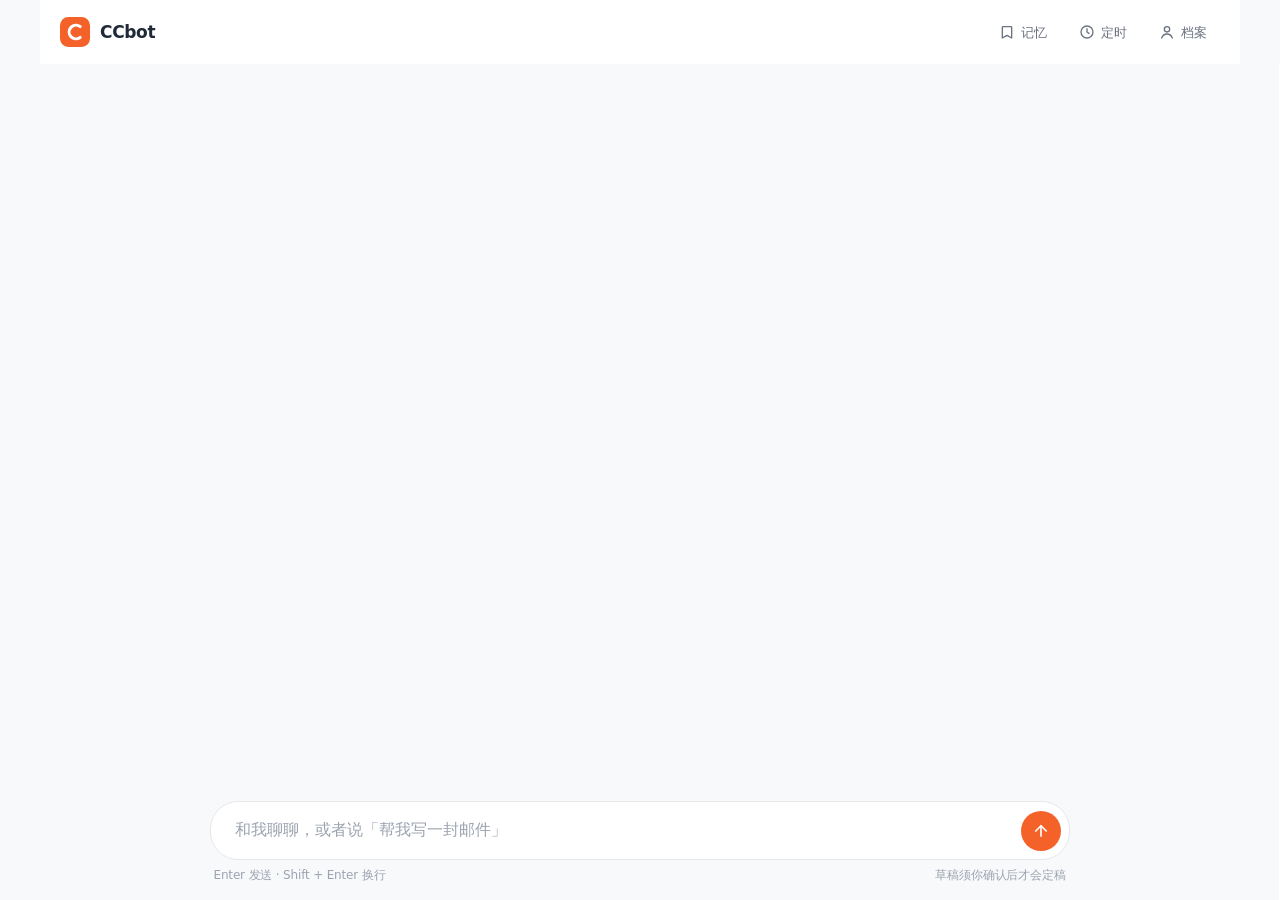
==== static/index.html @ 4c5bf911 "feat: CCbot 品牌化 + Pillio 风格 UI 换肤 - 顶部左上角新增 CCbot logo（C 字母几何变形 + 橙色圆角方块），点击返回首页 - 全站换肤为 Pillio 医疗仪表" ====
<!DOCTYPE html>
<html lang="zh-CN">
<head>
  <meta charset="UTF-8" />
  <meta name="viewport" content="width=device-width, initial-scale=1, viewport-fit=cover" />
  <meta name="color-scheme" content="light" />
  <meta name="theme-color" content="#ffffff" />
  <meta name="app-version" content="__APP_VERSION__" />
  <title>CCbot</title>
  <link rel="icon" href="data:image/svg+xml,%3Csvg xmlns='http://www.w3.org/2000/svg' viewBox='0 0 32 32'%3E%3Crect width='32' height='32' rx='9' fill='%23F4622A'/%3E%3Cpath d='M21.5 10.2A7.3 7.3 0 1 0 21.5 21.8' fill='none' stroke='%23ffffff' stroke-width='3.2' stroke-linecap='round'/%3E%3C/svg%3E" />
  <link rel="preload" href="/static/fonts/Geist-Variable.woff2" as="font" type="font/woff2" crossorigin />
  <link rel="stylesheet" href="/static/design.css?v=__APP_VERSION__" />
  <link rel="stylesheet" href="/static/chat.css?v=__APP_VERSION__" />
  <script type="module" src="/static/js/app.js?v=__APP_VERSION__"></script>
</head>
<body class="app chat-app">
  <a class="skip-link" href="#composerInput">跳到输入框</a>

  <header class="app-header chat-header">
    <a class="brand" id="brandLogo" href="/" aria-label="CCbot · 返回首页">
      <svg class="brand-logo" viewBox="0 0 32 32" aria-hidden="true" focusable="false">
        <rect width="32" height="32" rx="9" fill="#F4622A"/>
        <path d="M21.5 10.2A7.3 7.3 0 1 0 21.5 21.8" fill="none" stroke="#ffffff" stroke-width="3.2" stroke-linecap="round"/>
      </svg>
      <h1 class="brand-name">CCbot</h1>
    </a>
    <div class="debug-badges debug-only" id="debugBadges" aria-label="调试信息"></div>
    <span class="header-spacer"></span>
    <div class="header-actions">
      <button type="button" class="btn btn-quiet btn-sm header-btn" id="btnMemory" aria-label="我记得的">
        <svg viewBox="0 0 24 24" fill="none" stroke="currentColor" stroke-width="2" stroke-linecap="round" stroke-linejoin="round" aria-hidden="true"><path d="M6 4h12a1 1 0 011 1v16l-7-4-7 4V5a1 1 0 011-1z"/></svg>
        <span class="header-btn-label">记忆</span>
      </button>
      <button type="button" class="btn btn-quiet btn-sm header-btn" id="btnSchedules" aria-label="定时任务" aria-expanded="false" aria-controls="schedulesPanel">
        <svg viewBox="0 0 24 24" fill="none" stroke="currentColor" stroke-width="2" stroke-linecap="round" stroke-linejoin="round" aria-hidden="true"><circle cx="12" cy="12" r="9"/><path d="M12 7v5l3 2"/></svg>
        <span class="header-btn-label">定时</span>
      </button>
      <button type="button" class="btn btn-quiet btn-sm header-btn" id="btnProfile" aria-label="我的个人档案" aria-expanded="false" aria-controls="drawer">
        <svg viewBox="0 0 24 24" fill="none" stroke="currentColor" stroke-width="2" stroke-linecap="round" stroke-linejoin="round" aria-hidden="true"><circle cx="12" cy="8" r="4"/><path d="M4 21c1.5-4 4.5-6 8-6s6.5 2 8 6"/></svg>
        <span class="header-btn-label">档案</span>
      </button>
    </div>
  </header>

  <div class="layout">
    <main class="chat-main" id="main">
      <div class="log-scroll" id="logScroll">
        <div class="log" id="log" role="log" aria-live="off" aria-label="对话记录"></div>
      </div>

      <form class="composer" id="composer" autocomplete="off">
        <button type="button" class="jump-latest" id="jumpLatest" hidden>
          <svg viewBox="0 0 24 24" fill="none" stroke="currentColor" stroke-width="2" stroke-linecap="round" stroke-linejoin="round" aria-hidden="true"><path d="M12 5v14"/><path d="M19 12l-7 7-7-7"/></svg>
          新消息
        </button>
        <div class="composer-inner">
          <div class="composer-shell" id="composerShell">
            <label class="sr-only" for="composerInput">给小助发消息</label>
            <textarea id="composerInput" rows="1" enterkeyhint="send"
              placeholder="和我聊聊，或者说「帮我写一封邮件」"
              aria-describedby="composerHint"></textarea>
            <button type="submit" class="btn btn-primary btn-send" id="btnSend" aria-label="发送">
              <svg viewBox="0 0 24 24" fill="none" stroke="currentColor" stroke-width="2.2" stroke-linecap="round" stroke-linejoin="round" aria-hidden="true"><path d="M12 19V5"/><path d="M5 12l7-7 7 7"/></svg>
            </button>
          </div>
          <div class="hero-actions" id="heroActions" role="group" aria-label="试试这些指令" hidden></div>
          <div class="composer-error" id="composerError" role="alert" hidden></div>
          <div class="composer-hint" id="composerHint">
            <span id="composerHintKeys">Enter 发送 · Shift + Enter 换行</span>
            <span class="hint-right">草稿须你确认后才会定稿</span>
          </div>
        </div>
      </form>
    </main>

    <aside class="drawer" id="drawer" aria-labelledby="drawerTitle" inert>
      <div class="drawer-inner">
        <div class="drawer-head">
          <h2 id="drawerTitle">我的个人档案</h2>
          <button type="button" class="btn-icon" id="btnDrawerClose" aria-label="收起档案">
            <svg viewBox="0 0 24 24" fill="none" stroke="currentColor" stroke-width="2" stroke-linecap="round" stroke-linejoin="round" aria-hidden="true"><path d="M18 6L6 18"/><path d="M6 6l12 12"/></svg>
          </button>
        </div>
        <div class="drawer-body" id="drawerBody"></div>
        <section class="drawer-section drawer-account" aria-labelledby="accountTitle">
          <h3 class="drawer-section-title" id="accountTitle">账号与本机数据</h3>
          <label class="dw-field-label debug-only" for="userId">User ID</label>
          <input class="field-input debug-only" id="userId" value="" readonly spellcheck="false" autocapitalize="off" aria-describedby="userIdHint" />
          <p class="dw-note debug-only" id="userIdHint">由服务器会话决定，只读。</p>
          <div class="dw-account-actions">
            <button type="button" class="btn btn-ghost btn-sm" id="btnClearLocal">清除本机对话记录</button>
          </div>
          <p class="dw-note">档案保存在服务端；对话记录只保存在这台设备的浏览器里。</p>
          <p class="dw-version">CCbot v__APP_VERSION__</p>
        </section>
      </div>
    </aside>
  </div>

  <div class="backdrop" id="backdrop"></div>

  <div class="toast-wrap" id="toastWrap" role="status" aria-live="polite"></div>
  <div class="sr-only" id="srAnnounce" aria-live="polite" aria-atomic="true"></div>

  <dialog id="schedulesPanel" class="schedules-panel" aria-labelledby="schedulesTitle">
    <div class="drawer-head">
      <h2 id="schedulesTitle">定时任务</h2>
      <button type="button" class="btn btn-ghost btn-sm" id="btnSchedulesClose" aria-label="关闭定时任务">关闭</button>
    </div>
    <div id="schedulesBody" class="drawer-body"></div>
  </dialog>
  <noscript>
    <p class="noscript">需要开启 JavaScript 才能和小助对话。</p>
  </noscript>
</body>
</html>
---- static/design.css ----
/* CCbot · Pillio-style design tokens (orange #F4622A) */

@font-face {
  font-family: "Geist";
  src: url("/static/fonts/Geist-Variable.woff2") format("woff2-variations"),
    url("/static/fonts/Geist-Variable.woff2") format("woff2");
  font-weight: 100 900;
  font-style: normal;
  font-display: swap;
}

@font-face {
  font-family: "Geist Mono";
  src: url("/static/fonts/GeistMono-Variable.woff2") format("woff2-variations"),
    url("/static/fonts/GeistMono-Variable.woff2") format("woff2");
  font-weight: 100 900;
  font-style: normal;
  font-display: swap;
}

:root {
  color-scheme: light;

  --bg: #f8f9fb;
  --surface: #ffffff;
  --surface-alt: #f1f3f5;
  --surface-soft: #f5f6f8;
  --surface-hover: #eef0f3;
  --surface-active: #e5e7eb;
  --surface-dark: #1f2937;

  --border: #e5e7eb;
  --border-hover: #d1d5db;
  --border-strong: #9ca3af;
  --border-control: var(--border);

  --text: #1f2937;
  --text-secondary: #6b7280;
  --text-tertiary: #9ca3af;
  --text-placeholder: #9ca3af;
  --text-inverse: #ffffff;
  --text-inverse-muted: #e5e7eb;
  --text-on-accent: #ffffff;

  --accent: #f4622a;
  --accent-hover: #e0541d;
  --accent-soft: #fdebe2;
  --accent-soft-2: #fad9c8;
  --accent-ring: #f4622a;
  --focus-ring: #f4622a;

  --blue: #f4622a;
  --blue-deep: #c74a16;
  --blue-soft: #fdebe2;
  --link: #f4622a;
  --link-hover: #c74a16;

  --amber: #f59e0b;
  --amber-deep: #b45309;
  --amber-text: #92400e;
  --amber-soft: #fef3c7;
  --success: #10b981;
  --success-strong: #059669;
  --success-text: #047857;
  --success-soft: #e6f9f1;
  --error: #ef4444;
  --error-strong: #dc2626;
  --error-text: #b91c1c;
  --error-soft: #fee2e2;
  --warning: var(--amber);
  --warning-soft: var(--amber-soft);
  --info: var(--accent);
  --info-soft: var(--accent-soft);

  --radius-pill: 9999px;
  --radius-tag: var(--radius-pill);
  --radius-compact: var(--radius-pill);
  --radius-control: var(--radius-pill);
  --radius-card: 16px;
  --radius-feature: var(--radius-card);
  --page-width: 1200px;

  /* Motion */
  --ease-out: cubic-bezier(0.22, 1, 0.36, 1);
  --duration-fast: 0.12s;
  --duration: 0.18s;
  --duration-sidebar: 0.28s;

  /* Typography */
  --font-sans: "Geist", -apple-system, BlinkMacSystemFont,
    "PingFang SC", "Hiragino Sans GB", "Microsoft YaHei", "Noto Sans CJK SC",
    system-ui, "Segoe UI", Roboto, "Helvetica Neue", Arial, sans-serif;
  --font-mono: "Geist Mono", ui-monospace, SFMono-Regular, Menlo, Monaco,
    Consolas, "Liberation Mono", "Courier New", monospace;

  --shadow-hover: 0 2px 8px rgba(17, 24, 39, 0.06);
  --shadow-raised: 0 4px 16px rgba(17, 24, 39, 0.10);
  --shadow-modal: 0 12px 32px rgba(17, 24, 39, 0.18);
  --scrim: #0000004d;

  /* Sizing */
  --control-h-sm: 32px;
  --control-h: 40px;
}

*, *::before, *::after { box-sizing: border-box; }

html, body {
  margin: 0;
  min-height: 100%;
}

body.app {
  min-height: 100vh;
  min-height: 100dvh;
  display: flex;
  flex-direction: column;
  font-family: var(--font-sans);
  font-weight: 400;
  font-size: 17px;
  line-height: 1.65;
  letter-spacing: -0.01em;
  color: var(--text);
  background: var(--bg);
  -webkit-font-smoothing: antialiased;
  text-rendering: optimizeLegibility;
}

button, input, select, textarea { font: inherit; color: inherit; }

::selection { background: var(--accent-soft-2); }

:focus-visible {
  outline: 2px solid var(--focus-ring);
  outline-offset: 2px;
}

.sr-only {
  position: absolute !important;
  width: 1px;
  height: 1px;
  padding: 0;
  margin: -1px;
  overflow: hidden;
  clip: rect(0, 0, 0, 0);
  white-space: nowrap;
  border: 0;
}

.skip-link {
  position: absolute;
  left: 12px;
  top: -48px;
  z-index: 100;
  background: var(--accent);
  color: var(--text-on-accent);
  padding: 8px 14px;
  border-radius: var(--radius-control);
  font-size: 13px;
  font-weight: 500;
  text-decoration: none;
  transition: top var(--duration) var(--ease-out);
}
.skip-link:focus { top: 10px; }

/* ---------- Buttons ---------- */
.btn {
  display: inline-flex;
  align-items: center;
  justify-content: center;
  gap: 8px;
  border: 1px solid transparent;
  border-radius: var(--radius-control);
  padding: 9px 18px;
  min-height: var(--control-h);
  font-family: inherit;
  font-size: 14px;
  font-weight: 500;
  line-height: 1.2;
  cursor: pointer;
  white-space: nowrap;
  user-select: none;
  text-decoration: none;
  transition: background var(--duration-fast) ease, border-color var(--duration-fast) ease,
    color var(--duration-fast) ease, transform var(--duration) var(--ease-out),
    box-shadow var(--duration) ease, opacity var(--duration-fast) ease;
}
.btn:focus-visible {
  outline: 2px solid var(--focus-ring);
  outline-offset: 2px;
}
.btn:disabled,
.btn[aria-disabled="true"] {
  opacity: 0.45;
  cursor: not-allowed;
  transform: none;
  box-shadow: none;
}
.btn svg { width: 16px; height: 16px; flex-shrink: 0; }

.btn-primary {
  background: var(--accent);
  color: var(--text-on-accent);
}
.btn-primary:hover:not(:disabled) { background: var(--accent-hover); }
.btn-primary:active:not(:disabled) { transform: translateY(1px); }

.btn-ghost {
  background: var(--surface);
  color: var(--text);
  border-color: var(--border);
}
.btn-ghost:hover:not(:disabled) {
  background: var(--surface-soft);
  border-color: var(--border-hover);
}
.btn-ghost:active:not(:disabled) { background: var(--surface-active); }

.btn-quiet {
  background: transparent;
  color: var(--text-secondary);
}
.btn-quiet:hover:not(:disabled) {
  background: var(--surface-hover);
  color: var(--text);
}

.btn-danger,
.btn-success {
  background: transparent;
  border-color: var(--border);
  color: var(--text);
}
.btn-danger:hover:not(:disabled),
.btn-success:hover:not(:disabled) { background: var(--surface-hover); }

.btn-text {
  background: transparent;
  border: none;
  padding: 2px 4px;
  min-height: 0;
  color: var(--link);
  font-weight: 500;
  border-radius: var(--radius-tag);
}
.btn-text:hover:not(:disabled) {
  color: var(--link-hover);
  text-decoration: underline;
  text-underline-offset: 2px;
}

.btn-sm {
  padding: 6px 12px;
  font-size: 12.5px;
  border-radius: var(--radius-compact);
  min-height: var(--control-h-sm);
  gap: 6px;
}
.btn-sm svg { width: 14px; height: 14px; }

.btn-icon {
  display: inline-flex;
  align-items: center;
  justify-content: center;
  width: 38px;
  height: 38px;
  padding: 0;
  border: none;
  border-radius: var(--radius-control);
  background: transparent;
  color: var(--text-secondary);
  cursor: pointer;
  flex-shrink: 0;
  transition: background var(--duration-fast) ease, color var(--duration-fast) ease,
    transform var(--duration) var(--ease-out);
}
.btn-icon:hover:not(:disabled) {
  background: var(--surface-hover);
  color: var(--text);
}
.btn-icon:disabled { opacity: 0.4; cursor: not-allowed; }
.btn-icon:focus-visible {
  outline: 2px solid var(--focus-ring);
  outline-offset: 2px;
}
.btn-icon svg { width: 18px; height: 18px; }

.btn.is-loading { position: relative; color: transparent !important; }
.btn.is-loading::after {
  content: "";
  position: absolute;
  inset: 0;
  margin: auto;
  width: 14px;
  height: 14px;
  border-radius: 50%;
  border: 2px solid var(--text);
  border-right-color: transparent;
  animation: ja-spin 0.7s linear infinite;
}
.btn-ghost.is-loading::after,
.btn-primary.is-loading::after { border-color: var(--text-inverse); border-right-color: transparent; }

/* ---------- Header ---------- */
.app-header {
  display: flex;
  align-items: center;
  flex-wrap: wrap;
  gap: 10px;
  padding: 10px 20px;
  background: #ffffff;
  position: sticky;
  top: 0;
  z-index: 30;
}
.app-header .brand {
  display: inline-flex;
  align-items: center;
  gap: 10px;
  min-width: 0;
  text-decoration: none;
  color: var(--text);
}
.app-header .brand:hover { opacity: 0.82; }
.brand-logo {
  width: 30px;
  height: 30px;
  flex-shrink: 0;
  display: block;
}
.app-header h1 {
  margin: 0;
  font-size: 17px;
  font-weight: 600;
  color: var(--text);
  letter-spacing: -0.02em;
  white-space: nowrap;
}
.app-header a {
  color: var(--text-secondary);
  text-decoration: none;
  font-size: 13px;
  font-weight: 500;
  transition: color var(--duration-fast) ease;
}
.app-header a:hover { color: var(--link); }
.header-spacer { flex: 1; min-width: 8px; }

/* ---------- Badges / pills / chips / tags ---------- */
.badge {
  display: inline-flex;
  align-items: center;
  gap: 5px;
  font-size: 11px;
  font-weight: 500;
  padding: 3px 9px;
  border-radius: var(--radius-pill);
  background: var(--surface-soft);
  color: var(--text-secondary);
  border: 1px solid var(--border);
  white-space: nowrap;
}
.badge .dot {
  width: 6px;
  height: 6px;
  border-radius: 50%;
  background: var(--text-tertiary);
  flex-shrink: 0;
}
.badge.is-live .dot { background: var(--success); }
.badge.is-mock .dot { background: var(--amber); }
.badge.is-off .dot { background: var(--error); }
.badge.badge-accent {
  background: var(--accent-soft);
  color: var(--text-secondary);
  border-color: transparent;
}
.badge.badge-amber {
  background: var(--amber-soft);
  color: var(--amber-text);
  border-color: transparent;
}

.pill {
  display: inline-flex;
  align-items: center;
  gap: 5px;
  font-size: 12px;
  font-weight: 500;
  line-height: 1.3;
  padding: 2px 10px;
  border-radius: var(--radius-pill);
  border: 1px solid transparent;
  white-space: nowrap;
}

.chip {
  display: inline-flex;
  align-items: center;
  gap: 4px;
  background: var(--surface-soft);
  border: 1px solid var(--border);
  color: var(--text-secondary);
  padding: 2px 9px;
  border-radius: var(--radius-tag);
  margin: 2px 2px 2px 0;
  font-size: 12px;
  font-weight: 500;
  line-height: 1.5;
}
.chip.gap {
  background: var(--amber-soft);
  border-color: transparent;
  color: var(--amber-text);
}
.chip.block {
  background: var(--error-soft);
  border-color: transparent;
  color: var(--error-text);
}
.chip.skill {
  background: var(--surface-soft);
  border-color: transparent;
  color: var(--text-secondary);
}
.chip.ok {
  background: var(--success-soft);
  border-color: transparent;
  color: var(--success-text);
}

.tag {
  display: inline-flex;
  align-items: center;
  font-size: 11px;
  font-weight: 500;
  line-height: 1.4;
  padding: 1px 7px;
  border-radius: var(--radius-pill);
  background: var(--surface-soft);
  color: var(--text-secondary);
  white-space: nowrap;
}
.tag.tag-amber { background: var(--amber-soft); color: var(--amber-text); }
.tag.tag-ok { background: var(--success-soft); color: var(--success-text); }
.tag.tag-ink { background: var(--accent); color: var(--text-on-accent); }

/* ---------- Links ---------- */
a.link {
  color: var(--link);
  text-decoration: none;
  font-weight: 500;
  transition: color var(--duration-fast) ease;
  word-break: break-all;
}
a.link:hover {
  color: var(--link-hover);
  text-decoration: underline;
  text-underline-offset: 2px;
}

/* ---------- Inputs ---------- */
.input,
.field-input {
  width: 100%;
  background: var(--surface);
  border: 1px solid var(--border-control);
  color: var(--text);
  border-radius: var(--radius-control);
  padding: 9px 13px;
  font-size: 16px;
  font-family: inherit;
  line-height: 1.45;
  transition: border-color var(--duration-fast) ease, box-shadow var(--duration-fast) ease;
}
.input::placeholder,
.field-input::placeholder { color: var(--text-placeholder); }
.input:hover,
.field-input:hover { border-color: var(--text-secondary); }
.input:focus,
.field-input:focus {
  outline: 2px solid var(--focus-ring);
  outline-offset: 1px;
  border-color: var(--text);
}
textarea.field-input { border-radius: var(--radius-card); resize: vertical; min-height: 88px; line-height: 1.6; }
select.field-input {
  appearance: none;
  background-image: linear-gradient(45deg, transparent 50%, var(--text-secondary) 50%),
    linear-gradient(135deg, var(--text-secondary) 50%, transparent 50%);
  background-position: calc(100% - 17px) 50%, calc(100% - 12px) 50%;
  background-size: 5px 5px;
  background-repeat: no-repeat;
  padding-right: 30px;
}

.actions {
  display: flex;
  gap: 8px;
  flex-wrap: wrap;
  margin-top: 12px;
}

/* ---------- Overlays ---------- */
.backdrop {
  position: fixed;
  inset: 0;
  background: var(--scrim);
  z-index: 45;
  opacity: 0;
  pointer-events: none;
  transition: opacity var(--duration) ease;
}
.backdrop.is-open {
  opacity: 1;
  pointer-events: auto;
}

/* ---------- Toast ---------- */
.toast-wrap {
  position: fixed;
  bottom: 24px;
  left: 50%;
  transform: translateX(-50%);
  z-index: 90;
  display: flex;
  flex-direction: column;
  align-items: center;
  gap: 8px;
  pointer-events: none;
  width: max-content;
  max-width: 92vw;
}
.toast {
  background: var(--text);
  color: var(--text-inverse);
  font-size: 13px;
  font-weight: 500;
  padding: 10px 16px;
  border-radius: var(--radius-control);
  box-shadow: var(--shadow-raised);
  animation: ja-toast-in var(--duration) var(--ease-out) both;
  max-width: min(480px, 92vw);
}
.toast.is-error { background: var(--error-text); }

/* ---------- Motion ---------- */
@keyframes ja-toast-in {
  from { opacity: 0; transform: translateY(10px) scale(0.97); }
  to { opacity: 1; transform: translateY(0) scale(1); }
}
@keyframes ja-fade-up {
  from { opacity: 0; transform: translateY(8px); }
  to { opacity: 1; transform: translateY(0); }
}
@keyframes ja-spin { to { transform: rotate(360deg); } }
@keyframes ja-typing-dot {
  0%, 60%, 100% { opacity: 0.35; transform: translateY(0); }
  30% { opacity: 1; transform: translateY(-3px); }
}
.enter { animation: ja-fade-up var(--duration) var(--ease-out) both; }

.typing-dots {
  display: inline-flex;
  gap: 4px;
  align-items: center;
  padding: 4px 2px;
}
.typing-dots span {
  width: 6px;
  height: 6px;
  border-radius: 50%;
  background: var(--text-tertiary);
  animation: ja-typing-dot 1.1s ease-in-out infinite;
}
.typing-dots span:nth-child(2) { animation-delay: 0.15s; }
.typing-dots span:nth-child(3) { animation-delay: 0.3s; }

/* ---------- Debug-only surfaces (?debug=1) ---------- */
body:not(.is-debug) .debug-only { display: none !important; }

@media (prefers-reduced-motion: reduce) {
  *, *::before, *::after {
    animation-duration: 0.01ms !important;
    animation-iteration-count: 1 !important;
    transition-duration: 0.01ms !important;
    scroll-behavior: auto !important;
  }
}
---- static/chat.css ----
/* CCbot · chat page (the only product page). Tokens come from design.css. */

:root {
  --overlay-light: #fffffff5;
  --log-width: 860px;
  --bubble-width: 720px;
  --card-width: 780px;
  --avatar: 28px;
  --drawer-width: 340px;
}

[hidden] { display: none !important; }

body.chat-app {
  height: 100vh;
  height: 100dvh;
  overflow: hidden;
  font-size: 17px;
  line-height: 1.65;
}

.noscript {
  margin: 40px auto;
  max-width: 420px;
  text-align: center;
  color: var(--text-secondary);
}

/* ---------- Header ---------- */
.chat-header {
  flex-wrap: nowrap;
  flex-shrink: 0;
  width: 100%;
  max-width: var(--page-width);
  margin-inline: auto;
  min-height: 64px;
}
.debug-badges {
  display: flex;
  flex-wrap: wrap;
  gap: 6px;
  min-width: 0;
}
.header-actions {
  display: flex;
  align-items: center;
  gap: 6px;
  flex-shrink: 0;
}
.header-btn svg { width: 16px; height: 16px; }
.header-btn[aria-expanded="true"] {
  background: var(--surface-soft);
  border-color: var(--border-hover);
}

/* The composer owns the bottom edge, so toasts drop in under the header instead. */
.chat-app .toast-wrap {
  top: 68px;
  bottom: auto;
}

/* ---------- Layout ---------- */
.layout {
  flex: 1;
  display: flex;
  min-height: 0;
}
.chat-main {
  flex: 1;
  min-width: 0;
  display: flex;
  flex-direction: column;
  position: relative;
}
.log-scroll {
  position: relative;
  overflow-anchor: none;
  flex: 1;
  min-height: 0;
  overflow-y: auto;
  overscroll-behavior: contain;
}
.log {
  max-width: var(--log-width);
  min-height: 100%;
  margin: 0 auto;
  padding: 24px 20px 28px;
  display: flex;
  flex-direction: column;
  gap: 14px;
}

/* ---------- Hero (empty state) ---------- */
.chat-main:has(.hero) {
  justify-content: safe center;
  overflow-y: auto;
  padding-block: 24px;
}
.chat-main:has(.hero) .log-scroll {
  flex: 0 0 auto;
  overflow: visible;
}
.chat-main:has(.hero) .log {
  padding-block: 0 24px;
}
.chat-main:has(.hero) .composer-inner {
  max-width: 720px;
}
.hero {
  text-align: center;
}
.hero-kicker {
  margin: 0 0 16px;
  font-size: 13px;
  font-weight: 500;
  color: var(--text-secondary);
}
.hero h2 {
  margin: 0;
  font-size: clamp(30px, 5vw, 48px);
  font-weight: 500;
  line-height: 1.16;
  letter-spacing: -0.03em;
  text-wrap: balance;
}
.hero-sub {
  margin: 16px 0 0;
  color: var(--text-secondary);
}
.hero-actions {
  display: flex;
  flex-wrap: wrap;
  justify-content: center;
  gap: 8px;
  margin-top: 16px;
}
.hero-chip {
  min-height: 36px;
  padding: 8px 16px;
}
.chat-main:has(.hero) .composer-hint {
  justify-content: center;
  margin-top: 20px;
}

/* ---------- Messages ---------- */
.msg {
  display: flex;
  align-items: flex-start;
  gap: 10px;
  min-width: 0;
}
.msg-user { justify-content: flex-end; }
.msg-avatar {
  width: var(--avatar);
  height: var(--avatar);
  flex-shrink: 0;
  margin-top: 2px;
  border-radius: var(--radius-card);
  background: var(--surface-alt);
  color: var(--text);
  display: inline-flex;
  align-items: center;
  justify-content: center;
  font-size: 13px;
  font-weight: 600;
}
.bubble {
  max-width: min(var(--bubble-width), 86%);
  min-width: 0;
  padding: 10px 14px;
  border-radius: var(--radius-card);
  font-size: 17px;
  line-height: 1.65;
  overflow-wrap: anywhere;
}
.bubble-user {
  background: var(--accent);
  color: var(--text-inverse);
  border-bottom-right-radius: 8px;
}
.bubble-assistant {
  background: var(--surface);
}
.bubble-text { white-space: pre-wrap; }
.msg-feedback {
  display: flex;
  align-items: center;
  gap: 4px;
  margin-top: 6px;
  font-size: 13px;
  color: var(--text-tertiary);
}
.fb-btn {
  min-width: 32px;
  min-height: 28px;
  padding: 2px 6px;
  border-radius: 6px;
  opacity: 0.6;
  line-height: 1;
}
.fb-btn:hover:not(:disabled),
.fb-btn:focus-visible { opacity: 1; }
.fb-btn[aria-pressed="true"] { opacity: 1; background: var(--border); }
.fb-btn:disabled:not([aria-pressed="true"]) { opacity: 0.3; cursor: default; }
.fb-status { margin-left: 4px; }
.bubble-text.is-clamped {
  max-height: calc(1.6em * 9);
  overflow: hidden;
  -webkit-mask-image: linear-gradient(to bottom, black 65%, transparent);
  mask-image: linear-gradient(to bottom, black 65%, transparent);
}
.more-toggle {
  margin-top: 4px;
  font-size: 12.5px;
}
.bubble-user .more-toggle,
.bubble-user .more-toggle:hover:not(:disabled) {
  color: var(--text-on-accent);
  text-decoration: underline;
  text-underline-offset: 2px;
}
.bubble-user :focus-visible { outline-color: var(--text-on-accent); }
.bubble-note {
  margin-top: 4px;
  font-size: 12px;
  color: var(--text-secondary);
}

.bubble-typing {
  display: inline-flex;
  align-items: center;
  gap: 10px;
}
.typing-hint {
  font-size: 12.5px;
  color: var(--text-secondary);
}
.typing-hint:empty { display: none; }

.bubble-error {
  background: var(--error-soft);
  border: 1px solid transparent;
  border-top-left-radius: 8px;
  color: var(--error-text);
}
.err-line {
  display: flex;
  align-items: flex-start;
  gap: 8px;
}
.err-icon {
  width: 16px;
  height: 16px;
  flex-shrink: 0;
  margin-top: 3px;
}
.err-actions {
  display: flex;
  gap: 8px;
  margin-top: 8px;
}

.sys-line {
  align-self: center;
  max-width: 90%;
  text-align: center;
  font-size: 12px;
  line-height: 1.5;
  color: var(--text-tertiary);
}
.sys-line span {
  display: inline-block;
  padding: 3px 10px;
  border-radius: var(--radius-pill);
  background: var(--surface-soft);
}
.sys-line.is-divider {
  align-self: stretch;
  max-width: none;
  display: flex;
  align-items: center;
  gap: 12px;
  margin: 4px 0;
}
.sys-line.is-divider::before,
.sys-line.is-divider::after {
  content: "";
  flex: 1;
  height: 1px;
  background: var(--border);
}
.sys-line.is-divider span {
  background: transparent;
  padding: 0;
}

/* ---------- Cards (shared shell) ---------- */
.log > .card {
  margin-left: calc(var(--avatar) + 10px);
  max-width: var(--card-width);
}
.card {
  min-width: 0;
  background: var(--surface);
  border: 1px solid var(--border);
  border-radius: var(--radius-card);
  padding: 16px 18px;
  transition: border-color var(--duration-fast) ease, box-shadow var(--duration) ease;
}
.card:hover {
  border-color: var(--border-hover);
  box-shadow: var(--shadow-hover);
}
.card-head {
  display: flex;
  align-items: center;
  justify-content: space-between;
  flex-wrap: wrap;
  gap: 8px 10px;
}
.card h3 {
  margin: 0;
  font-size: 14px;
  font-weight: 600;
  line-height: 1.4;
}
.card-tags {
  display: flex;
  flex-wrap: wrap;
  gap: 6px;
}
.card-sub {
  margin: 4px 0 0;
  font-size: 12.5px;
  color: var(--text-secondary);
}
.card-text {
  margin: 10px 0 0;
  font-size: 14px;
  line-height: 1.65;
}
.card-text.strong { font-weight: 500; }
.card-actions {
  display: flex;
  flex-wrap: wrap;
  align-items: center;
  gap: 8px;
  margin-top: 14px;
}
.card-note {
  margin: 10px 0 0;
  font-size: 12.5px;
  line-height: 1.55;
  color: var(--text-secondary);
}
.card-note.is-error { color: var(--error-text); }
.card-note.is-amber { color: var(--amber-text); }
.card-note.is-ok { color: var(--success-text); }
.card-foot {
  margin: 10px 0 0;
  font-size: 12px;
  color: var(--text-tertiary);
}
.card-foot-row {
  display: flex;
  align-items: center;
  justify-content: space-between;
  gap: 10px;
  margin-top: 12px;
}
.card-foot-row .card-foot { margin: 0; }
.chip-row {
  display: flex;
  flex-wrap: wrap;
  gap: 4px;
  flex: 1;
  min-width: 0;
}
.chip-row .chip { margin: 0; }
.chip.is-added { border: 1px dashed var(--border-control); }
.chip-more {
  align-self: center;
  font-size: 12px;
  color: var(--text-tertiary);
}
.card-group {
  display: flex;
  align-items: baseline;
  flex-wrap: wrap;
  gap: 6px 10px;
  margin-top: 10px;
}
.card-group-label {
  flex-shrink: 0;
  min-width: 48px;
  font-size: 12px;
  color: var(--text-secondary);
}
.mono-line {
  margin: 10px 0 0;
  padding: 6px 10px;
  border-radius: 10px;
  background: var(--surface-alt);
  font-family: var(--font-mono);
  font-size: 12px;
  color: var(--text-secondary);
  word-break: break-all;
}
.debug-raw {
  margin-top: 10px;
  font-size: 12px;
  color: var(--text-secondary);
}
.debug-raw summary { cursor: pointer; }
.debug-raw pre {
  margin: 6px 0 0;
  max-height: 280px;
  overflow: auto;
  padding: 8px 10px;
  border: 1px solid var(--border);
  border-radius: 10px;
  background: var(--surface-alt);
  font-family: var(--font-mono);
  font-size: 11.5px;
  line-height: 1.55;
  white-space: pre-wrap;
  word-break: break-all;
}
.log > .debug-raw { margin-left: calc(var(--avatar) + 10px); }

/* ---------- Confirm card ---------- */
.card-confirm {
  padding: 0;
  overflow: hidden;
  border-color: var(--border);
}
.cc-band {
  display: flex;
  align-items: center;
  justify-content: space-between;
  flex-wrap: wrap;
  gap: 8px 10px;
  padding: 12px 18px;
  border-bottom: 1px solid var(--border);
}
.cc-tags {
  display: flex;
  flex-wrap: wrap;
  gap: 6px;
}
.tag.tag-inverse {
  background: var(--surface-soft);
  color: var(--text);
}
.cc-band .tag.tag-ok {
  background: var(--surface);
  color: var(--success-text);
}
.cc-body { padding: 14px 18px 16px; }
.cc-policy {
  margin: 0;
  font-size: 12.5px;
  color: var(--text-secondary);
}
.cc-sections {
  display: flex;
  flex-direction: column;
  gap: 14px;
  margin-top: 12px;
}
.cc-section { min-width: 0; }
.cc-section-head {
  display: flex;
  align-items: center;
  gap: 8px;
  margin-bottom: 6px;
}
.cc-label {
  display: block;
  font-size: 12.5px;
  font-weight: 600;
  color: var(--text-secondary);
}
.cc-section > label.cc-label { margin-bottom: 6px; }
.cc-copy {
  margin-left: auto;
  display: inline-flex;
  align-items: center;
  gap: 4px;
  font-size: 12.5px;
}
.cc-copy svg { width: 14px; height: 14px; }
.draft-text {
  padding: 12px 14px;
  border: 1px solid var(--border);
  border-radius: 12px;
  background: var(--surface-alt);
  font-size: 14px;
  line-height: 1.75;
  white-space: pre-wrap;
  overflow-wrap: anywhere;
}
.draft-text.is-clamped {
  max-height: calc(1.75em * 12 + 24px);
  overflow: hidden;
  -webkit-mask-image: linear-gradient(to bottom, black 70%, transparent);
  mask-image: linear-gradient(to bottom, black 70%, transparent);
}
textarea.field-input.draft-edit {
  font-size: 14px;
  line-height: 1.75;
  min-height: 160px;
}
.draft-title {
  margin: 0;
  font-size: 15px;
  font-weight: 600;
  line-height: 1.5;
  overflow-wrap: anywhere;
}
.cc-section > .field-input { margin-top: 6px; }
.cc-reject {
  margin-top: 12px;
  padding: 12px 14px;
  border-left: 3px solid var(--amber);
  border-radius: 12px;
  background: var(--amber-soft);
}
.cc-reject .cc-label { display: block; margin-bottom: 6px; }
.cc-reject .card-actions { margin-top: 10px; }
.card-confirm.is-confirmed .draft-text { border-color: var(--success); }
.cc-notes {
  list-style: none;
  margin: 12px 0 0;
  padding: 0;
  display: flex;
  flex-direction: column;
  gap: 4px;
  font-size: 12.5px;
  color: var(--success-text);
}
.cc-notes li {
  display: flex;
  align-items: flex-start;
  gap: 6px;
}
.cc-notes svg {
  width: 14px;
  height: 14px;
  flex-shrink: 0;
  margin-top: 3px;
}
.cc-actions { margin-top: 16px; }
.card-status {
  margin: 10px 0 0;
  font-size: 12.5px;
  color: var(--text-secondary);
}
.card-status:empty { display: none; }
.card-error {
  margin-top: 10px;
  padding: 10px 12px;
  border-radius: 12px;
  background: var(--error-soft);
  color: var(--error-text);
  font-size: 13px;
}
.cc-superseded {
  display: flex;
  align-items: center;
  flex-wrap: wrap;
  gap: 10px;
  margin-top: 10px;
  font-size: 13px;
}
.card-confirm.is-rejected,
.card-confirm.is-superseded,
.card-confirm.is-rejected:hover,
.card-confirm.is-superseded:hover { border-color: var(--border-hover); }
.card-confirm.is-rejected .cc-band,
.card-confirm.is-superseded .cc-band { background: var(--text-secondary); }
.card-confirm.is-superseded .cc-body { padding-top: 10px; }
.card-confirm.is-superseded .card-status { margin-top: 0; }

/* ---------- Memory card (same soft-black band as confirm) ---------- */
.card-memory {
  padding: 0;
  overflow: hidden;
  border-color: var(--accent);
}
.card-memory:hover { border-color: var(--accent); }
.mem-group { margin-top: 14px; }
.mem-group-label {
  margin: 0;
  font-size: 12.5px;
  font-weight: 600;
  color: var(--text-secondary);
}
.mem-list {
  list-style: none;
  margin: 4px 0 0;
  padding: 0;
}
.mem-row {
  display: flex;
  align-items: flex-start;
  gap: 10px;
  padding: 8px 0;
  border-top: 1px solid var(--border);
}
.mem-row-main { flex: 1; min-width: 0; max-width: 100%; }
.mem-k {
  display: block;
  font-size: 12px;
  color: var(--text-tertiary);
  overflow-wrap: anywhere;
}
.mem-v {
  margin: 2px 0 0;
  font-size: 14px;
  line-height: 1.55;
  white-space: pre-wrap;
  overflow-wrap: anywhere;
  word-break: break-word;
  max-width: 100%;
}
.mem-row-actions {
  display: flex;
  flex-shrink: 0;
  flex-wrap: wrap;
  justify-content: flex-end;
  gap: 6px;
}
.mem-edit-input {
  margin-top: 4px;
  max-width: 100%;
  box-sizing: border-box;
}
.mem-forget {
  margin-top: 14px;
  padding: 12px 14px;
  border-radius: 12px;
  background: var(--surface-soft);
}
.mem-forget p {
  margin: 0;
  font-size: 13.5px;
}
.card-memory .card-actions { margin-top: 12px; }

/* ---------- Reminder / continue cards ---------- */
.card-proactive { border-left: 3px solid var(--amber); }
.card-continue { border-left: 3px solid var(--text); }
.card-continue .card-list { margin-top: 4px; }
.card-list {
  margin: 10px 0 0;
  padding-left: 20px;
  font-size: 13.5px;
}
.card-list li { margin: 4px 0; }

/* ---------- Composer ---------- */
.composer {
  position: relative;
  flex-shrink: 0;
  padding: 10px 20px max(14px, env(safe-area-inset-bottom));
  background: var(--bg);
}
.composer-inner {
  max-width: var(--log-width);
  margin: 0 auto;
}
.composer-shell {
  display: flex;
  align-items: flex-end;
  gap: 8px;
  padding: 8px 8px 8px 20px;
  background: var(--surface);
  border: 1px solid var(--border);
  border-radius: 28px;
  transition: border-color var(--duration-fast) ease, box-shadow var(--duration) ease;
}
.composer-shell:focus-within {
  border-color: var(--focus-ring);
  box-shadow: var(--shadow-hover);
}
.composer-shell.is-dragover {
  border-style: dashed;
  border-color: var(--accent);
  background: var(--surface-alt);
}
#composerInput {
  flex: 1;
  min-width: 0;
  min-height: 40px;
  max-height: 180px;
  padding: 8px 4px;
  border: none;
  background: transparent;
  resize: none;
  font-size: 16px;
  line-height: 1.55;
  color: var(--text);
}
#composerInput::placeholder { color: var(--text-placeholder); }
#composerInput:focus,
#composerInput:focus-visible { outline: none; }
.btn-send {
  width: 40px;
  height: 40px;
}
.btn-send {
  min-height: 40px;
  padding: 0;
  border-radius: var(--radius-control);
  flex-shrink: 0;
}
.btn-send svg { width: 18px; height: 18px; }
.composer-error {
  margin: 6px 4px 0;
  font-size: 12.5px;
  font-weight: 500;
  color: var(--error-text);
}
.composer-hint {
  display: flex;
  justify-content: space-between;
  flex-wrap: wrap;
  gap: 4px 12px;
  margin: 6px 4px 0;
  font-size: 12px;
  color: var(--text-tertiary);
}

.jump-latest {
  position: absolute;
  top: -44px;
  left: 50%;
  transform: translateX(-50%);
  z-index: 5;
  display: inline-flex;
  align-items: center;
  gap: 6px;
  padding: 6px 12px;
  border: 1px solid var(--border);
  border-radius: var(--radius-pill);
  background: var(--surface);
  box-shadow: var(--shadow-raised);
  font-size: 12.5px;
  font-weight: 500;
  cursor: pointer;
  animation: ja-fade-up var(--duration) var(--ease-out) both;
}
.jump-latest svg { width: 14px; height: 14px; }
.jump-latest:hover { background: var(--surface-soft); }

/* ---------- Profile drawer ---------- */
.drawer {
  flex-shrink: 0;
  width: 0;
  overflow: hidden;
  background: var(--surface);
  border-left: 1px solid transparent;
  transition: width var(--duration-sidebar) var(--ease-out), border-color var(--duration-sidebar) ease;
}
.drawer.is-open {
  width: var(--drawer-width);
  border-left-color: var(--border);
}
.drawer-inner {
  width: var(--drawer-width);
  height: 100%;
  overflow-y: auto;
  overscroll-behavior: contain;
  display: flex;
  flex-direction: column;
}
.drawer-head {
  position: sticky;
  top: 0;
  z-index: 2;
  display: flex;
  align-items: center;
  justify-content: space-between;
  gap: 10px;
  padding: 12px 12px 10px 18px;
  border-bottom: 1px solid var(--border);
  background: var(--surface);
}
.drawer-head h2 {
  margin: 0;
  font-size: 15px;
  font-weight: 600;
}
.drawer-body { padding: 14px 18px 4px; }
.drawer-tip {
  margin: 0;
  padding: 10px 12px;
  border: 1px dashed var(--border-hover);
  border-radius: 12px;
  background: var(--surface-alt);
  font-size: 12.5px;
  color: var(--text-secondary);
}
.drawer-section { margin-top: 18px; }
.drawer-section-head {
  display: flex;
  align-items: center;
  justify-content: space-between;
  gap: 8px;
}
.drawer-section-title {
  margin: 0 0 6px;
  font-size: 12.5px;
  font-weight: 600;
  color: var(--text-secondary);
}
.drawer-section-head .drawer-section-title { margin-bottom: 0; }
.btn-icon.btn-icon-sm {
  width: 32px;
  height: 32px;
}
.btn-icon.btn-icon-sm svg { width: 16px; height: 16px; }
.dw-row {
  display: flex;
  align-items: flex-start;
  justify-content: space-between;
  gap: 8px;
  padding: 10px 0;
  border-bottom: 1px solid var(--border);
}
.dw-row.dw-list,
.dw-row.is-editing {
  flex-direction: column;
  align-items: stretch;
}
.dw-row-top {
  display: flex;
  align-items: center;
  justify-content: space-between;
  gap: 8px;
}
.dw-row-main {
  display: flex;
  align-items: baseline;
  flex-wrap: wrap;
  gap: 4px 8px;
  min-width: 0;
}
.dw-label {
  width: 72px;
  flex-shrink: 0;
  font-size: 12px;
  color: var(--text-secondary);
}
.dw-value {
  min-width: 0;
  font-size: 13.5px;
  overflow-wrap: anywhere;
}
.dw-value.is-empty { color: var(--text-tertiary); }
.dw-count {
  font-size: 12px;
  color: var(--text-tertiary);
}
.dw-edit-btn {
  flex-shrink: 0;
  min-height: 28px;
  font-size: 12.5px;
}
.dw-list .chip-row { margin-top: 8px; }
.dw-exp {
  list-style: none;
  margin: 6px 0 0;
  padding: 0;
}
.dw-exp li {
  display: flex;
  align-items: flex-start;
  justify-content: space-between;
  gap: 8px;
  padding: 4px 0;
  font-size: 12.5px;
}
.dw-edit {
  display: flex;
  flex-direction: column;
  gap: 6px;
  margin-top: 8px;
}
.dw-row.is-editing > .dw-edit { margin-top: 0; }
.dw-field-label {
  display: block;
  font-size: 12px;
  font-weight: 500;
  color: var(--text-secondary);
}
.dw-hint {
  margin: 0;
  font-size: 11.5px;
  color: var(--text-tertiary);
}
.dw-error {
  margin: 0;
  font-size: 12px;
  color: var(--error-text);
}
.dw-edit-actions {
  display: flex;
  gap: 8px;
}
.dw-note {
  margin: 10px 0 0;
  font-size: 12px;
  line-height: 1.55;
  color: var(--text-tertiary);
}
.dw-empty {
  margin: 0;
  padding: 8px 0;
  font-size: 12.5px;
  color: var(--text-secondary);
}
div.dw-empty p { margin: 0 0 8px; }
.dw-raw { margin-top: 12px; }
.dw-raw summary {
  cursor: pointer;
  font-size: 12.5px;
  font-weight: 500;
  color: var(--link);
}
.raw-text {
  margin-top: 8px;
  max-height: 240px;
  overflow: auto;
  padding: 10px 12px;
  border: 1px solid var(--border);
  border-radius: 10px;
  background: var(--surface-alt);
  font-size: 12.5px;
  line-height: 1.6;
  white-space: pre-wrap;
  overflow-wrap: anywhere;
}
.mem-search { margin: 6px 0 8px; box-sizing: border-box; }
.mem-list {
  list-style: none;
  margin: 0;
  padding: 0;
}
.mem-item {
  padding: 9px 0;
  border-bottom: 1px solid var(--border);
  min-width: 0;
}
.mem-top {
  display: flex;
  align-items: center;
  justify-content: space-between;
  gap: 8px;
  min-width: 0;
}
.mem-top .tag { flex-shrink: 0; }
.mem-time {
  font-size: 11.5px;
  color: var(--text-tertiary);
  flex-shrink: 0;
}
.mem-text {
  margin: 4px 0 0;
  font-size: 13px;
  overflow-wrap: anywhere;
  word-break: break-word;
  max-width: 100%;
}
.drawer-account {
  margin-top: auto;
  padding: 16px 18px max(20px, env(safe-area-inset-bottom));
  border-top: 1px solid var(--border);
  background: var(--surface-alt);
}
.drawer-account .field-input { margin-top: 4px; }
.dw-account-actions { margin: 10px 0 0; }
.btn.is-armed,
.btn.is-armed:hover:not(:disabled) {
  border-color: var(--error-strong);
  color: var(--error-text);
}
.dw-version {
  margin: 10px 0 0;
  font-size: 11.5px;
  color: var(--text-tertiary);
}

/* ---------- Question card (single / multi / text) ---------- */
.ask-options {
  display: flex;
  flex-wrap: wrap;
  gap: 8px;
  margin-top: 12px;
}
.ask-opt {
  position: relative;
  display: inline-flex;
  align-items: center;
  gap: 8px;
  min-height: 38px;
  padding: 8px 14px 8px 12px;
  border: 1px solid var(--border);
  border-radius: var(--radius-control);
  background: var(--surface);
  font-size: 13.5px;
  line-height: 1.4;
  cursor: pointer;
  transition: border-color var(--duration-fast) ease, background var(--duration-fast) ease;
}
.ask-opt:hover { border-color: var(--border-hover); background: var(--surface-soft); }
.ask-opt.is-picked { border-color: var(--accent); background: var(--accent-soft); font-weight: 500; }
.ask-opt:has(.ask-input:focus-visible) { outline: 2px solid var(--focus-ring); outline-offset: 2px; }
.ask-input {
  position: absolute;
  opacity: 0;
  width: 1px;
  height: 1px;
  pointer-events: none;
}
.ask-mark {
  display: inline-grid;
  place-items: center;
  width: 16px;
  height: 16px;
  flex-shrink: 0;
  border: 1.5px solid var(--border-control);
  border-radius: 50%;
  background: var(--surface);
  color: var(--text-inverse);
}
.ask-input[type="checkbox"] + .ask-mark { border-radius: 4px; }
.ask-mark svg { width: 11px; height: 11px; stroke-width: 3; opacity: 0; }
.ask-opt.is-picked .ask-mark { border-color: var(--accent); background: var(--accent); }
.ask-opt.is-picked .ask-mark svg { opacity: 1; }
.card-ask.is-answered .ask-opt { cursor: default; }
.card-ask.is-answered .ask-opt:hover { background: var(--surface); border-color: var(--border); }
.card-ask.is-answered .ask-opt.is-picked:hover { background: var(--accent-soft); border-color: var(--accent); }
.card-ask.is-answered .ask-opt:not(.is-picked) { color: var(--text-tertiary); }
.ask-opt:has(.ask-input:disabled:not(:checked)):not(.is-picked) { cursor: not-allowed; }
.ask-text-wrap { margin-top: 12px; }
.ask-text-wrap .field-input { margin-top: 4px; min-height: 0; }
.ask-answer-text {
  margin-top: 12px;
  padding: 10px 12px;
  border-radius: 12px;
  background: var(--surface-alt);
  border: 1px solid var(--border);
}
.ask-answer-text p { margin: 4px 0 0; font-size: 13.5px; white-space: pre-wrap; }

/* ---------- Secret sandbox ---------- */
.card-secret { border-left: 3px solid var(--accent); }
.secret-purpose {
  display: flex;
  flex-wrap: wrap;
  align-items: baseline;
  gap: 4px 10px;
  margin-top: 10px;
  font-size: 13.5px;
}
.secret-saved {
  display: flex;
  align-items: center;
  gap: 8px;
  color: var(--success-text);
}
.secret-saved svg { width: 16px; height: 16px; flex-shrink: 0; }

.secret-dialog {
  width: min(440px, calc(100vw - 32px));
  max-height: calc(100dvh - 32px);
  padding: 0;
  border: 1px solid var(--border);
  border-radius: var(--radius-card);
  background: var(--surface);
  color: var(--text);
  box-shadow: var(--shadow-modal);
  overflow: auto;
}
.secret-dialog::backdrop { background: rgba(25, 25, 25, 0.32); }
.secret-form { padding: 20px 20px 18px; }
.secret-head { display: flex; align-items: center; gap: 12px; }
.secret-lock {
  display: grid;
  place-items: center;
  width: 36px;
  height: 36px;
  flex-shrink: 0;
  border-radius: var(--radius-control);
  background: var(--accent);
  color: var(--text-inverse);
}
.secret-lock svg { width: 18px; height: 18px; }
.secret-head h2 { margin: 0; font-size: 16px; font-weight: 600; }
.secret-platform { margin: 2px 0 0; font-size: 13px; color: var(--text-secondary); }
.secret-form .secret-purpose {
  margin-top: 14px;
  padding: 10px 12px;
  border-radius: 12px;
  background: var(--surface-alt);
  border: 1px solid var(--border);
}
.secret-fields { display: grid; gap: 12px; margin-top: 14px; }
.secret-input-wrap { position: relative; margin-top: 4px; }
.secret-input-wrap .secret-input { padding-right: 44px; font-family: var(--font-mono, inherit); }
.secret-input-wrap .secret-input[type="text"]:not([data-masked]) { padding-right: 13px; font-family: inherit; }
.secret-eye {
  position: absolute;
  top: 50%;
  right: 4px;
  transform: translateY(-50%);
}
.secret-promise {
  margin: 14px 0 0;
  padding-left: 18px;
  font-size: 12.5px;
  line-height: 1.6;
  color: var(--text-secondary);
}
.secret-error { margin: 12px 0 0; font-size: 13px; color: var(--error-text); }
.secret-actions {
  display: flex;
  justify-content: flex-end;
  gap: 8px;
  margin-top: 16px;
}

.sec-list { list-style: none; margin: 0; padding: 0; display: grid; gap: 8px; }
.sec-item {
  display: flex;
  align-items: flex-start;
  justify-content: space-between;
  gap: 10px;
  padding: 10px 12px;
  border: 1px solid var(--border);
  border-radius: 12px;
  background: var(--surface);
}
.sec-main { display: grid; gap: 3px; min-width: 0; }
.sec-label { display: inline-flex; align-items: center; gap: 6px; font-size: 13.5px; font-weight: 500; }
.sec-label svg { width: 14px; height: 14px; color: var(--text-secondary); }
.sec-masked { display: flex; flex-wrap: wrap; gap: 2px 10px; font-size: 12.5px; color: var(--text-secondary); }
.sec-field { font-variant-numeric: tabular-nums; }
.sec-delete.is-armed { color: var(--error-text); }

/* ---------- Tablet & mobile: drawer overlays the chat ---------- */
@media (max-width: 900px) {
  .drawer,
  .drawer.is-open {
    position: fixed;
    top: 0;
    right: 0;
    bottom: 0;
    z-index: 50;
    width: min(400px, 94vw);
    border-left: 1px solid var(--border);
  }
  .drawer {
    transform: translateX(100%);
    visibility: hidden;
    transition: transform var(--duration-sidebar) var(--ease-out), visibility 0s linear var(--duration-sidebar);
  }
  .drawer.is-open {
    transform: none;
    visibility: visible;
    box-shadow: var(--shadow-modal);
    transition: transform var(--duration-sidebar) var(--ease-out), visibility 0s;
  }
  .drawer-inner { width: 100%; }
}

@media (max-width: 640px) {
  .chat-header {
    padding: 8px 10px 8px 14px;
    gap: 8px;
  }
  .header-btn-label { display: none; }
  .header-btn {
    width: 40px;
    height: 40px;
    padding: 0;
  }
  .header-btn svg { width: 18px; height: 18px; }
  .log {
    padding: 16px 12px 20px;
    gap: 12px;
  }
  .msg-avatar { display: none; }
  .bubble { max-width: 90%; }
  .msg-assistant .bubble { max-width: 100%; }
  .log > .card,
  .log > .debug-raw { margin-left: 0; }
  .card { padding: 14px; }
  .card-confirm { padding: 0; }
  .cc-band { padding: 11px 14px; }
  .cc-body { padding: 12px 14px 14px; }
  .card-actions .btn-sm { min-height: 36px; }
  .composer { padding: 8px 12px max(10px, env(safe-area-inset-bottom)); }
  #composerInput,
  .field-input { font-size: 16px; }
  #composerHintKeys { display: none; }
}

/* Session expired / unavailable (S1): blocks the thread until the user chooses. */
.session-blocked {
  position: sticky;
  top: 0;
  z-index: 5;
  margin: 16px auto;
  max-width: 560px;
  padding: 16px 18px;
  border: 1px solid var(--border, #E7E7EA);
  border-radius: 12px;
  background: var(--surface, #fff);
}
.session-blocked-title { font-weight: 600; margin: 0 0 6px; }
.session-blocked-body { margin: 0 0 12px; color: var(--text-secondary, #5F5F66); }
.session-blocked-btn:focus-visible {
  outline: 2px solid var(--focus-ring, #191919);
  outline-offset: 2px;
}

/* User schedules share the chat drawer's surface and control tokens. */
.schedules-panel { margin: 0 0 0 auto; height: 100dvh; max-height: 100dvh; width: min(480px, 100%); max-width: 100%; padding: 0; border: 0; border-left: 1px solid var(--border); background: var(--surface); color: var(--text); }
.schedules-panel::backdrop { background: rgba(0, 0, 0, .25); }
.schedules-panel .drawer-head { position: sticky; top: 0; background: var(--surface); z-index: 1; }
.schedules-panel .drawer-body { padding: 24px; }
.schedule-row { display: flex; flex-direction: column; gap: 8px; width: 100%; padding: 16px; margin: 12px 0; border: 1px solid var(--border); border-radius: 12px; background: var(--surface); color: var(--text); text-align: left; cursor: pointer; font: inherit; overflow-wrap: anywhere; }
.schedule-row:hover { background: var(--surface-hover); }
.schedule-row-head { display: flex; justify-content: space-between; align-items: center; gap: 12px; }
.schedule-form { display: grid; gap: 16px; margin: 20px 0; }
.schedule-form label { display: grid; gap: 6px; color: var(--text-secondary); }
.schedule-form input, .schedule-form textarea, .schedule-form select { box-sizing: border-box; width: 100%; padding: 10px; border: 1px solid var(--border-control); border-radius: 8px; background: var(--surface); color: var(--text); font: inherit; }
.schedule-form textarea { resize: vertical; }
.schedule-run { padding: 12px 0; border-bottom: 1px solid var(--border); overflow-wrap: anywhere; }
.schedule-confirm { padding: 20px; overflow-wrap: anywhere; }
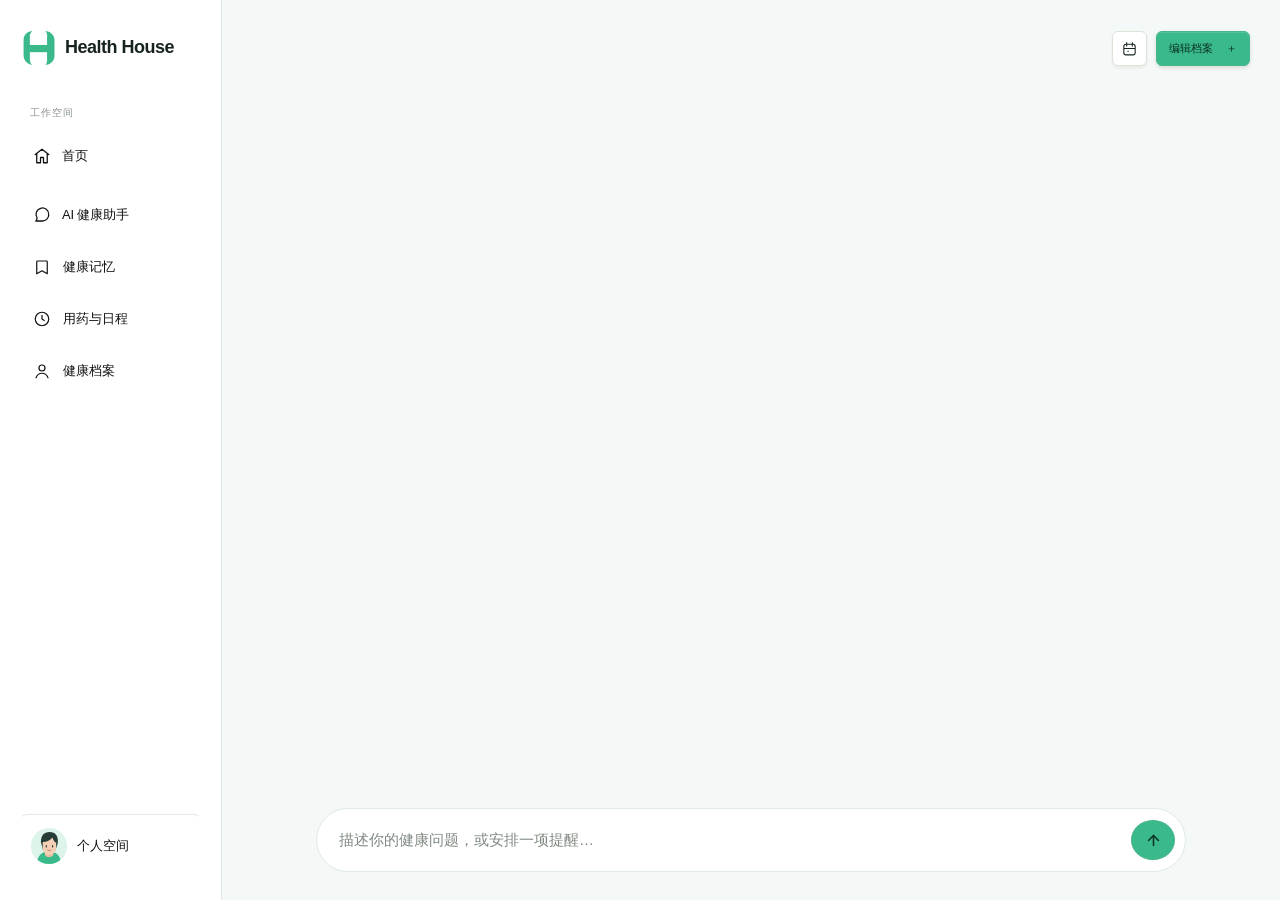
==== commit 8ab0fca5: "Replace CCbot with Health House personal agent" ====
--- a/static/index.html
+++ b/static/index.html
@@ -4,46 +4,49 @@
   <meta charset="UTF-8" />
   <meta name="viewport" content="width=device-width, initial-scale=1, viewport-fit=cover" />
   <meta name="color-scheme" content="light" />
-  <meta name="theme-color" content="#ffffff" />
+  <meta name="theme-color" content="#f4f8f6" />
   <meta name="app-version" content="__APP_VERSION__" />
-  <title>CCbot</title>
-  <link rel="icon" href="data:image/svg+xml,%3Csvg xmlns='http://www.w3.org/2000/svg' viewBox='0 0 32 32'%3E%3Crect width='32' height='32' rx='9' fill='%23F4622A'/%3E%3Cpath d='M21.5 10.2A7.3 7.3 0 1 0 21.5 21.8' fill='none' stroke='%23ffffff' stroke-width='3.2' stroke-linecap='round'/%3E%3C/svg%3E" />
-  <link rel="preload" href="/static/fonts/Geist-Variable.woff2" as="font" type="font/woff2" crossorigin />
+  <title>Health House</title>
+  <link rel="icon" type="image/svg+xml" href="/static/images/health-house-logo.svg" />
   <link rel="stylesheet" href="/static/design.css?v=__APP_VERSION__" />
   <link rel="stylesheet" href="/static/chat.css?v=__APP_VERSION__" />
+  <link rel="stylesheet" href="/static/health-house.css?v=__APP_VERSION__-mint4" />
   <script type="module" src="/static/js/app.js?v=__APP_VERSION__"></script>
+  <script type="module" src="/static/js/workspace.js?v=__APP_VERSION__-mint4"></script>
 </head>
 <body class="app chat-app">
+  <div class="home-aurora" id="homeAurora" aria-hidden="true"></div>
   <a class="skip-link" href="#composerInput">跳到输入框</a>
 
   <header class="app-header chat-header">
-    <a class="brand" id="brandLogo" href="/" aria-label="CCbot · 返回首页">
-      <svg class="brand-logo" viewBox="0 0 32 32" aria-hidden="true" focusable="false">
-        <rect width="32" height="32" rx="9" fill="#F4622A"/>
-        <path d="M21.5 10.2A7.3 7.3 0 1 0 21.5 21.8" fill="none" stroke="#ffffff" stroke-width="3.2" stroke-linecap="round"/>
-      </svg>
-      <h1 class="brand-name">CCbot</h1>
+    <a class="brand" id="brandLogo" href="/" aria-label="Health House · 返回首页">
+      <span class="brand-logo" aria-hidden="true"></span>
+      <h1 class="brand-name">Health House</h1>
     </a>
     <div class="debug-badges debug-only" id="debugBadges" aria-label="调试信息"></div>
-    <span class="header-spacer"></span>
+    <p class="nav-caption">工作空间</p>
+    <a class="nav-home" id="workspaceHome" href="/" aria-current="page"><svg viewBox="0 0 24 24" fill="none" stroke="currentColor" stroke-width="1.7" stroke-linecap="round" stroke-linejoin="round" aria-hidden="true"><path d="m3 10 9-7 9 7M5 9v12h5v-7h4v7h5V9"/></svg><span>首页</span></a>
     <div class="header-actions">
+      <a class="nav-home" id="workspaceAssistant" href="#assistant"><svg viewBox="0 0 24 24" fill="none" stroke="currentColor" stroke-width="1.7" aria-hidden="true"><path d="M21 11.5a8.5 8.5 0 0 1-8.5 8.5H4l1.5-4A8.5 8.5 0 1 1 21 11.5Z"/></svg><span>AI 健康助手</span></a>
       <button type="button" class="btn btn-quiet btn-sm header-btn" id="btnMemory" aria-label="我记得的">
         <svg viewBox="0 0 24 24" fill="none" stroke="currentColor" stroke-width="2" stroke-linecap="round" stroke-linejoin="round" aria-hidden="true"><path d="M6 4h12a1 1 0 011 1v16l-7-4-7 4V5a1 1 0 011-1z"/></svg>
-        <span class="header-btn-label">记忆</span>
+        <span class="header-btn-label">健康记忆</span>
       </button>
-      <button type="button" class="btn btn-quiet btn-sm header-btn" id="btnSchedules" aria-label="定时任务" aria-expanded="false" aria-controls="schedulesPanel">
+      <button type="button" class="btn btn-quiet btn-sm header-btn" id="btnSchedules" aria-label="用药与日程" aria-expanded="false" aria-controls="schedulesPanel">
         <svg viewBox="0 0 24 24" fill="none" stroke="currentColor" stroke-width="2" stroke-linecap="round" stroke-linejoin="round" aria-hidden="true"><circle cx="12" cy="12" r="9"/><path d="M12 7v5l3 2"/></svg>
-        <span class="header-btn-label">定时</span>
+        <span class="header-btn-label">用药与日程</span>
       </button>
       <button type="button" class="btn btn-quiet btn-sm header-btn" id="btnProfile" aria-label="我的个人档案" aria-expanded="false" aria-controls="drawer">
         <svg viewBox="0 0 24 24" fill="none" stroke="currentColor" stroke-width="2" stroke-linecap="round" stroke-linejoin="round" aria-hidden="true"><circle cx="12" cy="8" r="4"/><path d="M4 21c1.5-4 4.5-6 8-6s6.5 2 8 6"/></svg>
-        <span class="header-btn-label">档案</span>
+        <span class="header-btn-label">健康档案</span>
       </button>
     </div>
+    <button type="button" class="sidebar-footer" id="workspaceAccount" aria-controls="healthSpace"><span class="profile-initial" id="workspaceAvatar"><img src="/static/images/personal-avatar.svg" width="36" height="36" alt="个人头像" /></span><strong id="workspaceUser">个人空间</strong></button>
   </header>
 
   <div class="layout">
     <main class="chat-main" id="main">
+      <div class="workspace-bar"><div class="workspace-tools"><button type="button" class="workspace-tool" id="workspaceSchedule" aria-label="查看日程"><svg viewBox="0 0 24 24" fill="none" stroke="currentColor" stroke-width="1.5" aria-hidden="true"><rect x="4" y="6" width="16" height="15" rx="3"/><path d="M8 3v6m8-6v6M4 12h16m-11 4h2"/></svg></button><button type="button" class="workspace-profile" id="workspaceEditProfile">编辑档案 <span aria-hidden="true">＋</span></button></div></div>
       <div class="log-scroll" id="logScroll">
         <div class="log" id="log" role="log" aria-live="off" aria-label="对话记录"></div>
       </div>
@@ -54,24 +57,33 @@
           新消息
         </button>
         <div class="composer-inner">
+          <div class="hero-actions" id="heroActions" role="group" aria-label="试试这些指令" hidden></div>
           <div class="composer-shell" id="composerShell">
-            <label class="sr-only" for="composerInput">给小助发消息</label>
+            <label class="sr-only" for="composerInput">给小H发消息</label>
             <textarea id="composerInput" rows="1" enterkeyhint="send"
-              placeholder="和我聊聊，或者说「帮我写一封邮件」"
+              placeholder="描述你的健康问题，或安排一项提醒…"
               aria-describedby="composerHint"></textarea>
             <button type="submit" class="btn btn-primary btn-send" id="btnSend" aria-label="发送">
               <svg viewBox="0 0 24 24" fill="none" stroke="currentColor" stroke-width="2.2" stroke-linecap="round" stroke-linejoin="round" aria-hidden="true"><path d="M12 19V5"/><path d="M5 12l7-7 7 7"/></svg>
             </button>
           </div>
-          <div class="hero-actions" id="heroActions" role="group" aria-label="试试这些指令" hidden></div>
           <div class="composer-error" id="composerError" role="alert" hidden></div>
-          <div class="composer-hint" id="composerHint">
+          <div class="composer-hint sr-only" id="composerHint">
             <span id="composerHintKeys">Enter 发送 · Shift + Enter 换行</span>
-            <span class="hint-right">草稿须你确认后才会定稿</span>
+            <span class="hint-right">重要操作由你确认 · 健康建议仅供参考</span>
           </div>
         </div>
       </form>
     </main>
+
+    <section class="health-context" id="healthSpace" aria-labelledby="contextTitle" tabindex="-1" hidden>
+      <div class="context-heading"><h2 id="contextTitle">个人空间</h2><button type="button" class="btn btn-ghost" id="spaceBack">返回对话</button></div>
+      <section class="context-person"><div class="context-identity"><span class="context-monogram" id="contextAvatar">H</span></div><h3 id="contextName">我的健康档案</h3><p id="contextMeta">正在加载档案…</p><div class="context-tags"><span id="contextBlood">血型待填写</span></div></section>
+      <section class="context-section"><h3><span>病史与健康状况</span></h3><div id="contextHistory" class="context-values">正在加载…</div></section>
+      <section class="context-section"><h3><span>当前用药</span></h3><div id="contextMedications" class="context-values">正在加载…</div><button type="button" class="context-text-button" id="contextReminder">管理用药提醒 <span aria-hidden="true">→</span></button></section>
+      <section class="context-section context-allergies"><h3>过敏记录</h3><div id="contextAllergies" class="context-values">正在加载…</div></section>
+      <button type="button" class="context-open" id="contextOpen">查看完整健康档案 <span aria-hidden="true">↗</span></button>
+    </section>
 
     <aside class="drawer" id="drawer" aria-labelledby="drawerTitle" inert>
       <div class="drawer-inner">
@@ -91,7 +103,7 @@
             <button type="button" class="btn btn-ghost btn-sm" id="btnClearLocal">清除本机对话记录</button>
           </div>
           <p class="dw-note">档案保存在服务端；对话记录只保存在这台设备的浏览器里。</p>
-          <p class="dw-version">CCbot v__APP_VERSION__</p>
+          <p class="dw-version">Health House v__APP_VERSION__</p>
         </section>
       </div>
     </aside>
@@ -104,13 +116,15 @@
 
   <dialog id="schedulesPanel" class="schedules-panel" aria-labelledby="schedulesTitle">
     <div class="drawer-head">
-      <h2 id="schedulesTitle">定时任务</h2>
-      <button type="button" class="btn btn-ghost btn-sm" id="btnSchedulesClose" aria-label="关闭定时任务">关闭</button>
+      <h2 id="schedulesTitle">用药与日程</h2>
+      <button type="button" class="btn-icon" id="btnSchedulesClose" aria-label="收起用药与日程">
+        <svg viewBox="0 0 24 24" fill="none" stroke="currentColor" stroke-width="2" stroke-linecap="round" stroke-linejoin="round" aria-hidden="true"><path d="M18 6L6 18"/><path d="M6 6l12 12"/></svg>
+      </button>
     </div>
     <div id="schedulesBody" class="drawer-body"></div>
   </dialog>
   <noscript>
-    <p class="noscript">需要开启 JavaScript 才能和小助对话。</p>
+    <p class="noscript">需要开启 JavaScript 才能和小H对话。</p>
   </noscript>
 </body>
 </html>
--- a/static/design.css
+++ b/static/design.css
@@ -1,4 +1,4 @@
-/* CCbot · Pillio-style design tokens (orange #F4622A) */
+/* Health House · brand #3ABA8A and shared interface tokens. */
 
 @font-face {
   font-family: "Geist";
@@ -40,20 +40,20 @@
   --text-placeholder: #9ca3af;
   --text-inverse: #ffffff;
   --text-inverse-muted: #e5e7eb;
-  --text-on-accent: #ffffff;
-
-  --accent: #f4622a;
-  --accent-hover: #e0541d;
-  --accent-soft: #fdebe2;
-  --accent-soft-2: #fad9c8;
-  --accent-ring: #f4622a;
-  --focus-ring: #f4622a;
-
-  --blue: #f4622a;
-  --blue-deep: #c74a16;
-  --blue-soft: #fdebe2;
-  --link: #f4622a;
-  --link-hover: #c74a16;
+  --text-on-accent: #0b3327;
+
+  --accent: #3aba8a;
+  --accent-hover: #2ba477;
+  --accent-soft: #e8f7f0;
+  --accent-soft-2: #cceede;
+  --accent-ring: #3aba8a;
+  --focus-ring: #3aba8a;
+
+  --blue: #3aba8a;
+  --blue-deep: #177453;
+  --blue-soft: #e8f7f0;
+  --link: #177453;
+  --link-hover: #177453;
 
   --amber: #f59e0b;
   --amber-deep: #b45309;
--- a/static/chat.css
+++ b/static/chat.css
@@ -1,4 +1,4 @@
-/* CCbot · chat page (the only product page). Tokens come from design.css. */
+/* Health House · chat page (the only product page). Tokens come from design.css. */
 
 :root {
   --overlay-light: #fffffff5;
@@ -649,6 +649,44 @@
 }
 .card-memory .card-actions { margin-top: 12px; }
 
+/* ---------- Health card ---------- */
+.card-health {
+  padding: 0;
+  overflow: hidden;
+  border-color: var(--amber);
+}
+.card-health:hover { border-color: var(--amber-deep); }
+.health-list {
+  list-style: none;
+  margin: 4px 0 0;
+  padding: 0;
+}
+.health-row {
+  display: flex;
+  align-items: baseline;
+  gap: 10px;
+  padding: 8px 0;
+  border-top: 1px solid var(--border);
+}
+.health-k {
+  flex-shrink: 0;
+  min-width: 76px;
+  font-size: 12.5px;
+  color: var(--amber-deep);
+}
+.health-v {
+  min-width: 0;
+  font-size: 14px;
+  overflow-wrap: anywhere;
+}
+.health-group { margin-top: 10px; }
+.health-group-label {
+  margin: 0;
+  font-size: 12.5px;
+  color: var(--text-secondary);
+}
+.health-group .mem-list { margin-top: 4px; }
+
 /* ---------- Reminder / continue cards ---------- */
 .card-proactive { border-left: 3px solid var(--amber); }
 .card-continue { border-left: 3px solid var(--text); }
@@ -804,6 +842,18 @@
   color: var(--text-secondary);
 }
 .drawer-section { margin-top: 18px; }
+.drawer-section-health {
+  padding: 12px 14px 14px;
+  border: 1px solid var(--border);
+  border-radius: var(--radius-card);
+  background: linear-gradient(180deg, var(--amber-soft), transparent 72%);
+}
+.drawer-section-health .drawer-section-title { color: var(--amber-deep); }
+.dw-health .dw-label { color: var(--amber-deep); }
+.dw-health .dw-empty { color: var(--amber-deep); opacity: 0.85; }
+.dw-care .field-input { margin: 8px 0 6px; font-size: 12px; }
+.care-health { margin-top: 6px; padding-left: 10px; border-left: 2px solid var(--border); }
+.care-health-body .dw-row:last-child { border-bottom: none; }
 .drawer-section-head {
   display: flex;
   align-items: center;
--- a/static/health-house.css
+++ b/static/health-house.css
@@ -0,0 +1,519 @@
+/* Health House · mint brand and personal health workspace. */
+.chat-app {
+  --bg: #f4f8f6;
+  --surface: #ffffff;
+  --surface-alt: #edf7f2;
+  --surface-soft: #f4f8f6;
+  --surface-hover: #e4f4ec;
+  --surface-active: #d5eee1;
+  --border: #e1eae5;
+  --border-hover: #a3d9c1;
+  --border-strong: #74bda1;
+  --text: #17241e;
+  --text-secondary: #647269;
+  --text-tertiary: #758278;
+  --text-placeholder: #7e8981;
+  --text-inverse: #fff;
+  --text-on-accent: #0b3327;
+  --accent: #3aba8a;
+  --accent-hover: #2ba477;
+  --accent-soft: #e8f7f0;
+  --accent-soft-2: #cceede;
+  --accent-ring: #3aba8a;
+  --focus-ring: #3aba8a;
+  --blue: #3aba8a;
+  --blue-deep: #177453;
+  --blue-soft: #e8f7f0;
+  --link: #177453;
+  --link-hover: #115c42;
+  --radius-control: 7px;
+  --radius-compact: 6px;
+  --radius-card: 9px;
+  --log-width: 870px;
+  --drawer-width: 390px;
+  --shadow-hover: 0 3px 10px #183a2510;
+  --shadow-raised: 0 5px 15px #183a251a;
+  --shadow-modal: 0 20px 70px #183a2529;
+}
+body.chat-app { flex-direction: row; padding: 0; background: var(--bg); font-size: 15px; }
+.chat-app button { -webkit-tap-highlight-color: transparent; }
+.chat-app .chat-header { position: relative; width: 222px; flex: 0 0 222px; max-width: none; margin: 0; padding: 31px 20px 22px; display: flex; flex-direction: column; align-items: stretch; gap: 0; background: white; border-right: 1px solid var(--border); }
+.chat-app .brand { gap: 9px; padding: 0 2px; }
+.chat-app .brand-logo { width: 30px; height: 30px; }
+.chat-app .brand-name { font-size: 18px; font-weight: 650; letter-spacing: -.7px; }
+.brand-dot { display: none; }
+.brand-caption { display: block; font-family: var(--font-mono); font-size: 7px; letter-spacing: .5px; color: var(--text-secondary); margin-top: 3px; }
+.nav-caption { font-size: 10px; color: #89938b; letter-spacing: 1px; margin: 44px 10px 13px; }
+.chat-app .nav-home { display: flex; align-items: center; gap: 11px; min-height: 43px; padding: 0 12px; border: 1px solid #46b58b; border-radius: 7px; color: var(--text-on-accent); background: var(--accent); font-size: 13px; font-weight: 500; box-shadow: inset 0 1px 1px #ffffff30, 0 3px 5px #193e2f24; }
+.chat-app .nav-home:hover { color: var(--text-on-accent); background: var(--accent-hover); }
+.nav-home svg { width: 18px; height: 18px; }
+.chat-app .header-actions { flex-direction: column; align-items: stretch; gap: 9px; margin-top: 16px; }
+.chat-app .header-btn { justify-content: flex-start; gap: 12px; min-height: 43px; padding: 11px 12px; border-radius: 7px; color: #4d5c52; font-size: 13px; font-weight: 450; }
+.chat-app .header-btn svg { width: 18px; height: 18px; stroke-width: 1.6; }
+.chat-app .header-btn:hover, .chat-app .header-btn[aria-expanded="true"] { background: var(--surface-alt); color: var(--accent); border-color: transparent; }
+.sidebar-note { margin-top: auto; padding: 19px 14px 13px; background: #3aba8a; border: 1px solid #36695a; border-radius: 7px; color: var(--text-on-accent); }
+.sidebar-note-label { font-family: var(--font-mono); font-size: 7px; letter-spacing: .6px; color: #bdd5c8; }
+.sidebar-note p { font-size: 20px; font-weight: 500; line-height: 1.6; margin: 12px 0 10px; }
+.sidebar-note > span:not(.sidebar-note-label) { display: block; font-size: 11px; line-height: 1.8; color: #c8ddd2; }
+.sidebar-note button { display: flex; align-items: center; justify-content: space-between; width: 100%; margin-top: 20px; padding: 10px 11px; border: 1px solid #c8e68c; border-radius: 5px; background: #d1ed87; color: #263d21; font-size: 11px; cursor: pointer; }
+.sidebar-note button:hover { background: #dff3ab; }
+.sidebar-footer { border-top: 1px solid var(--border); margin-top: 22px; padding-top: 18px; display: flex; align-items: center; gap: 10px; }
+.profile-initial { display: grid; place-items: center; width: 32px; height: 32px; background: #e7f5ed; color: #247758; border-radius: 50%; font-size: 12px; flex-shrink: 0; }
+.sidebar-footer strong { display: block; font-size: 12px; font-weight: 550; }
+.sidebar-footer small { display: block; font-size: 9px; color: var(--text-secondary); margin-top: 3px; }
+.chat-app .layout { min-width: 0; overflow: hidden; }
+.chat-app .chat-main { min-width: 0; }
+.workspace-bar { flex-shrink: 0; min-height: 97px; display: flex; align-items: center; justify-content: space-between; gap: 12px; padding: 22px 30px; }
+.workspace-bar h2 { font-size: 21px; font-weight: 500; letter-spacing: -.5px; margin: 0; }
+.workspace-bar p { font-size: 11px; color: var(--text-secondary); margin: 4px 0 0; }
+.workspace-tools { display: flex; gap: 9px; }
+.workspace-tool, .workspace-profile { display: flex; align-items: center; justify-content: center; min-height: 35px; border: 1px solid #dce4da; border-radius: 6px; cursor: pointer; box-shadow: inset 0 1px white, 0 2px 3px #183a2510; }
+.workspace-tool { width: 35px; background: white; }
+.workspace-tool svg { width: 17px; height: 17px; }
+.workspace-profile { padding: 0 12px; gap: 13px; font-size: 11px; background: var(--accent); border-color: #46b58b; color: var(--text-on-accent); box-shadow: inset 0 1px #ffffff20, 0 2px 4px #183a2520; }
+.workspace-profile:hover { background: var(--accent-hover); }
+.chat-app .chat-main:has(.hero) { justify-content: flex-start; padding-block: 0; overflow-y: auto; }
+.chat-app .chat-main:has(.hero) .log-scroll { flex: 1 0 auto; display: flex; align-items: center; overflow: visible; padding: 32px 0 38px; }
+.chat-app .chat-main:has(.hero) .log { width: 100%; min-height: auto; padding: 0 28px; }
+.chat-app .hero { text-align: center; }
+.chat-app .hero-kicker { font-size: 22px; line-height: 1.5; color: var(--text); font-weight: 450; margin: 0 0 13px; }
+.chat-app .hero h2 { font-size: clamp(27px, 2.6vw, 39px); letter-spacing: -.045em; font-weight: 500; line-height: 1.45; color: #177453; }
+.chat-app .hero-sub { color: var(--text-secondary); font-size: 12px; margin: 15px 0 0; }
+.chat-app .composer { flex-shrink: 0; background: transparent; padding: 0 28px 21px; }
+.chat-app .composer-inner { display: flex; flex-direction: column; max-width: var(--log-width); width: 100%; }
+.chat-app .chat-main:has(.hero) .composer-inner { max-width: var(--log-width); }
+.chat-app .hero-actions { display: grid; grid-template-columns: 1fr 1fr; gap: 12px; margin: 0 0 clamp(45px, 14vh, 155px); }
+.chat-app .hero-chip { display: flex; align-items: center; gap: 12px; text-align: left; border: 1px solid #fff; background: white; border-radius: 7px; padding: 13px 12px; min-width: 0; cursor: pointer; transition: border-color .18s, box-shadow .18s; }
+.chat-app .hero-chip:hover { border-color: #8bd4b6; box-shadow: var(--shadow-hover); }
+.quick-icon { flex: 0 0 41px; height: 44px; border: 1px solid #e4e9e1; border-radius: 5px; display: grid; place-items: center; background: #f1f5ef; color: #1b7958; }
+.quick-icon svg { width: 21px; height: 21px; stroke-width: 1.5; }
+.quick-copy { display: flex; flex-direction: column; min-width: 0; gap: 5px; }
+.quick-copy strong { font-size: 12px; font-weight: 550; line-height: 1.4; }
+.quick-copy > span { font-size: 10px; line-height: 1.6; color: #6a756e; }
+.quick-arrow { display: none; }
+.chat-app .composer-shell { position: relative; flex-direction: column; align-items: stretch; gap: 12px; border: 1px solid #fff; border-radius: 8px; padding: 12px; background: white; min-height: 132px; box-shadow: 0 1px 2px #1b382005; }
+.chat-app .composer-shell:focus-within { border-color: #3aba8a; box-shadow: 0 0 0 2px #3aba8a08; }
+.chat-app #composerInput { flex: none; width: 100%; border: 1px solid #edf0e9; border-radius: 5px; background: #f4f6f1; font-size: 14px; padding: 12px 14px; min-height: 48px; }
+.chat-app .btn-send { width: 34px; min-height: 34px; height: 34px; align-self: flex-end; border-radius: 5px; border: 1px solid #46b58b; box-shadow: inset 0 1px #ffffff20, 0 2px 3px #183a2520; }
+.chat-app .btn-send svg { width: 17px; height: 17px; }
+.chat-app .composer-shell::after { content: "小 H · AI 健康助手"; position: absolute; bottom: 19px; left: 18px; color: #77867b; font-size: 10px; pointer-events: none; }
+.chat-app .composer-hint, .chat-app .chat-main:has(.hero) .composer-hint { justify-content: space-between; font-size: 9px; gap: 4px 10px; margin: 10px 2px 0; }
+.chat-app .log { padding: 25px 28px 30px; gap: 22px; }
+.chat-app .bubble { padding: 14px 17px; font-size: 15px; line-height: 1.85; border-radius: 8px; }
+.chat-app .bubble-assistant { border: 1px solid #e7ece4; border-top-left-radius: 2px; }
+.chat-app .bubble-user { background: #3aba8a; color: var(--text-on-accent); border-bottom-right-radius: 2px; }
+.chat-app .msg-avatar { border-radius: 6px; background: #e0f3e8; color: var(--accent); }
+.health-context { width: 267px; flex: 0 0 267px; padding: 30px 19px 20px; background: #f9fbf8; border-left: 1px solid #e5eae1; overflow-y: auto; display: flex; flex-direction: column; gap: 14px; }
+.context-heading { display: flex; justify-content: space-between; align-items: center; padding-bottom: 7px; }
+.context-heading h2 { font-size: 13px; font-weight: 550; margin: 0; }
+.context-heading > span { font-size: 9px; color: #8a948b; }
+.context-person { border: 1px solid #e3e9de; border-radius: 6px; background: #edf2e8; padding: 17px; }
+.context-identity { display: flex; align-items: center; gap: 12px; margin-bottom: 22px; }
+.context-monogram { display: grid; place-items: center; flex: 0 0 43px; height: 43px; border: 1px solid #c4e8d6; border-radius: 50%; background: #e0f3e8; color: #247758; font-size: 22px; font-weight: 500; }
+.context-person-label { color: #819174; font-family: var(--font-mono); font-size: 8px; letter-spacing: .9px; }
+.context-person h3 { margin: 0; font-size: 20px; font-weight: 500; overflow-wrap: anywhere; }
+.context-person p { margin: 6px 0 0; font-size: 10px; color: #74806d; }
+.context-tags { display: flex; gap: 6px; flex-wrap: wrap; margin-top: 14px; }
+.context-tags span { padding: 3px 8px; border-radius: 3px; font-size: 9px; background: #f9fbf6; color: #5d7155; }
+.context-section { padding: 15px 14px; border: 1px solid #e2e8df; border-radius: 6px; background: white; }
+.context-section h3 { display: flex; align-items: center; justify-content: space-between; gap: 8px; font-size: 12px; font-weight: 550; margin: 0 0 9px; }
+.context-symbol { font-size: 15px; color: #9aa794; font-weight: 400; }
+.context-values { display: flex; gap: 6px; flex-wrap: wrap; }
+.context-empty { font-size: 10px; line-height: 1.8; color: #7b887b; margin: 0; }
+.context-value { display: inline-block; border-radius: 3px; background: #eaf2ea; color: #247758; padding: 4px 7px; font-size: 11px; overflow-wrap: anywhere; max-width: 100%; }
+.context-allergies .context-value { color: #826144; background: #f5f0e5; }
+.context-text-button { width: 100%; display: flex; justify-content: space-between; margin-top: 13px; padding: 10px 0 0; border: 0; border-top: 1px solid #edf0e9; background: transparent; color: var(--accent); font-size: 10px; cursor: pointer; }
+.context-notice { display: flex; align-items: flex-start; gap: 9px; margin-top: auto; padding: 20px 3px 3px; }
+.context-notice svg { width: 22px; height: 22px; flex-shrink: 0; color: #71946f; }
+.context-notice p { margin: 0; color: #536b54; font-size: 10px; line-height: 1.7; }
+.context-notice p span { display: block; color: #8b9686; font-size: 9px; margin-top: 3px; }
+.context-open { display: flex; justify-content: space-between; align-items: center; flex-shrink: 0; min-height: 39px; background: var(--accent); border: 1px solid #46b58b; border-radius: 6px; color: var(--text-on-accent); font-size: 11px; padding: 10px 12px; cursor: pointer; box-shadow: inset 0 1px #ffffff25, 0 2px 4px #183a251c; }
+.context-open:hover { background: var(--accent-hover); }
+.chat-app .drawer { position: fixed; right: 0; top: 0; bottom: 0; z-index: 50; width: min(var(--drawer-width), 94vw); transform: translateX(100%); visibility: hidden; border-left: 1px solid var(--border); transition: transform .25s ease, visibility 0s .25s; }
+.chat-app .drawer.is-open { width: min(var(--drawer-width), 94vw); transform: none; visibility: visible; box-shadow: var(--shadow-modal); transition: transform .25s ease; }
+.chat-app .drawer-inner { width: 100%; }
+.chat-app .drawer-head { padding: 20px 18px; }
+.chat-app .schedules-panel { border-radius: 0; border-color: var(--border); box-shadow: var(--shadow-modal); }
+.chat-app .toast-wrap { top: 20px; }
+.chat-app .debug-badges { max-width: 180px; }
+@media (max-width: 1200px) {
+  .chat-app .chat-header { width: 196px; flex-basis: 196px; padding-inline: 15px; }
+  .chat-app .brand-name { font-size: 16px; }
+  .health-context { width: 235px; flex-basis: 235px; padding-inline: 14px; }
+  .workspace-bar { padding-inline: 23px; }
+  .workspace-bar h2 { font-size: 19px; }
+  .chat-app .hero-actions { gap: 10px; }
+  .chat-app .hero-chip { gap: 9px; padding: 12px 9px; }
+  .quick-icon { flex-basis: 32px; height: 37px; }
+}
+@media (max-height: 760px) and (min-width: 761px) {
+  .workspace-bar { min-height: 80px; padding-block: 18px; }
+  .chat-app .hero-actions { margin-bottom: 40px; }
+  .chat-app .hero-kicker { font-size: 19px; }
+  .chat-app .hero h2 { font-size: 31px; }
+  .sidebar-note { padding-top: 12px; }
+  .sidebar-note p { font-size: 17px; margin-block: 8px; }
+  .context-person { padding: 13px; }
+  .context-identity { margin-bottom: 12px; }
+  .health-context { gap: 10px; padding-top: 24px; }
+  .context-section { padding: 12px; }
+}
+@media (max-width: 1000px) {
+  .health-context { display: none; }
+  .chat-app .hero-actions { margin-bottom: 80px; }
+}
+@media (max-width: 760px) {
+  body.chat-app { flex-direction: column; }
+  .chat-app .chat-header { flex: 0 0 auto; width: 100%; flex-direction: row; align-items: center; justify-content: space-between; padding: 15px 18px; gap: 8px; min-height: 69px; border-right: 0; border-bottom: 1px solid var(--border); }
+  .chat-app .brand { padding: 0; gap: 8px; }
+  .chat-app .brand-name { font-size: 17px; }
+  .brand-caption { font-size: 6px; }
+  .nav-caption, .chat-app .nav-home, .sidebar-note, .sidebar-footer { display: none; }
+  .chat-app .header-actions { flex-direction: row; margin: 0; gap: 3px; }
+  .chat-app .header-btn { min-height: 35px; height: 35px; width: 35px; padding: 8px; justify-content: center; }
+  .chat-app .header-btn-label { display: none; }
+  .workspace-bar { min-height: 84px; padding: 20px 21px; }
+  .workspace-bar h2 { font-size: 19px; }
+  .workspace-bar p { font-size: 10px; }
+  .workspace-profile { font-size: 10px; min-height: 32px; padding: 0 9px; gap: 7px; }
+  .workspace-tool { display: none; }
+  .chat-app .chat-main:has(.hero) .log-scroll { flex: 1 0 auto; padding-block: 35px; }
+  .chat-app .chat-main:has(.hero) .log { padding-inline: 20px; }
+  .chat-app .hero-kicker { font-size: 18px; margin-bottom: 11px; }
+  .chat-app .hero h2 { font-size: clamp(24px, 5.7vw, 33px); }
+  .chat-app .hero-sub { font-size: 11px; margin-top: 13px; }
+  .chat-app .hero-actions { gap: 9px; margin-bottom: 45px; }
+  .chat-app .hero-chip { align-items: flex-start; gap: 9px; padding: 12px 10px; }
+  .quick-icon { flex-basis: 29px; height: 33px; }
+  .quick-icon svg { width: 18px; height: 18px; }
+  .quick-copy strong { font-size: 12px; }
+  .quick-copy > span { font-size: 10px; }
+  .chat-app .composer { padding: 0 18px max(15px, env(safe-area-inset-bottom)); }
+  .chat-app #composerInput { font-size: 16px; }
+  .chat-app .composer-hint { font-size: 9px; }
+  .chat-app .bubble { font-size: 16px; padding: 12px 15px; }
+  .chat-app .log { padding-inline: 18px; }
+  .chat-app .debug-badges { display: none; }
+}
+@media (max-width: 380px) {
+  .chat-app .hero-chip { gap: 7px; padding: 10px 8px; }
+  .quick-icon { flex-basis: 24px; height: 28px; }
+  .quick-copy > span { font-size: 9px; }
+}
+@media (prefers-reduced-motion: reduce) {
+  .chat-app *, .chat-app *::before, .chat-app *::after { animation: none !important; transition: none !important; scroll-behavior: auto !important; }
+}
+
+/* Unified controls and a dedicated health-space view. */
+.chat-app {
+  --font-sans: "PingFang SC", "PingFang TC", -apple-system, BlinkMacSystemFont, "Microsoft YaHei", sans-serif;
+  --font-mono: "PingFang SC", "PingFang TC", -apple-system, sans-serif;
+}
+.chat-app .brand-logo { width: 34px; height: 34px; object-fit: contain; }
+.chat-app .brand-name { font-weight: 600; letter-spacing: -.5px; }
+.chat-app .nav-caption { margin-top: 40px; }
+.chat-app .sidebar-footer { margin-top: auto; padding: 13px 10px; width: 100%; background: transparent; border: 1px solid transparent; border-top-color: var(--border); border-radius: 7px; text-align: left; cursor: pointer; }
+.chat-app .sidebar-footer strong { font-size: 13px; font-weight: 500; }
+.account-arrow { margin-left: auto; font-size: 15px; color: var(--text-secondary); }
+.chat-app .nav-home { background: transparent; color: #4d5c52; border-color: transparent; box-shadow: none; font-weight: 450; }
+.chat-app .nav-home:hover, .chat-app .sidebar-footer:hover { background: var(--surface-alt); color: var(--accent); }
+.chat-app .nav-home.is-selected,
+.chat-app .header-btn.is-selected,
+.chat-app .sidebar-footer.is-selected { background: var(--accent); color: var(--text-on-accent); border: 1px solid #46b58b; box-shadow: inset 0 1px 1px #ffffff30, 0 3px 5px #193e2f24; }
+.chat-app .sidebar-footer.is-selected .account-arrow { color: var(--text-on-accent); }
+.chat-app .drawer-section-health { background: var(--surface); border: 1px solid var(--border); border-radius: var(--radius-card); }
+.chat-app .drawer-section-health .drawer-section-title { color: var(--text); }
+.chat-app .dw-health .dw-label { color: var(--text-secondary); }
+.chat-app .dw-health .dw-empty { color: var(--text-secondary); opacity: 1; }
+.chat-app .drawer-tip, .chat-app .dw-note, .chat-app .dw-version { display: none; }
+.chat-app .hero-actions { margin-bottom: 65px; }
+.chat-app .hero-chip { min-height: 72px; }
+.chat-app .quick-copy strong { font-size: 14px; font-weight: 500; }
+.chat-app .composer-shell { flex-direction: row; align-items: center; gap: 12px; min-height: 64px; border: 1px solid var(--border); border-radius: 34px; padding: 9px 10px 9px 22px; box-shadow: none; }
+.chat-app .composer-shell::after { content: none; }
+.chat-app #composerInput { flex: 1; width: auto; min-height: 42px; padding: 10px 0; background: transparent; border: 0; border-radius: 0; font-size: 15px; }
+.chat-app .btn-send { align-self: center; flex: 0 0 44px; width: 44px; height: 40px; min-height: 40px; border-radius: 50%; box-shadow: none; }
+.chat-app .composer { padding-bottom: 28px; }
+.chat-app .health-context { display: grid; grid-template-columns: 1fr 1fr; align-content: start; gap: 22px; width: 100%; flex: 1; padding: 36px max(30px, calc((100% - 1000px) / 2)); border: 0; background: var(--bg); overflow-y: auto; }
+.chat-app .health-context:focus { outline: none; }
+.context-heading { grid-column: 1 / -1; padding: 0 0 12px; }
+.context-heading h2 { font-size: 24px; font-weight: 500; }
+.context-person { grid-column: 1 / -1; padding: 24px; background: white; }
+.context-identity { margin-bottom: 14px; }
+.context-person h3 { font-size: 22px; }
+.context-person p:empty { display: none; }
+.context-person p { font-size: 14px; }
+.context-tags span { font-size: 12px; background: var(--surface-alt); }
+.context-section { padding: 24px; min-height: 150px; }
+.context-section h3 { font-size: 16px; font-weight: 500; margin-bottom: 18px; }
+.context-empty { font-size: 14px; }
+.context-value { font-size: 14px; padding: 6px 10px; }
+.context-allergies .context-value { background: var(--surface-alt); color: var(--accent); }
+.context-text-button { font-size: 13px; margin-top: 24px; }
+.context-open { grid-column: 1 / -1; justify-self: start; min-width: 210px; min-height: 44px; font-size: 14px; }
+@media (max-width: 760px) {
+  .chat-app .sidebar-footer { display: flex; width: 34px; min-height: 34px; margin: 0 0 0 4px; padding: 0; border: 0; justify-content: center; }
+  .sidebar-footer strong, .sidebar-footer .account-arrow { display: none; }
+  .chat-app .header-actions { margin-left: auto; }
+  .chat-app .brand-logo { width: 29px; height: 29px; }
+  .chat-app .brand-name { font-size: 16px; }
+  .chat-app .hero-actions { margin-bottom: 35px; }
+  .chat-app .quick-copy strong { font-size: 13px; }
+  .chat-app #composerInput { font-size: 16px; }
+  .chat-app .composer-shell { padding-left: 17px; }
+  .chat-app .health-context { grid-template-columns: 1fr; padding: 25px 20px; gap: 16px; }
+  .context-heading h2 { font-size: 21px; }
+  .context-section { min-height: 130px; }
+}
+
+/* Brand identity: keep the supplied logo silhouette, tint through its alpha mask. */
+.chat-app .brand-logo {
+  display: block;
+  flex-shrink: 0;
+  background: var(--accent);
+  -webkit-mask: url("/static/images/health-house-logo.png") center / contain no-repeat;
+  mask: url("/static/images/health-house-logo.png") center / contain no-repeat;
+}
+.chat-app .sidebar-footer.is-selected .account-arrow { color: var(--text-on-accent); }
+.chat-app .profile-initial, .chat-app .context-monogram { color: #177453; background: #e0f3e8; }
+.chat-app .context-tags span, .chat-app .context-value { color: #177453; background: #e8f7f0; }
+.chat-app .composer-shell:focus-within { border-color: var(--accent); box-shadow: 0 0 0 3px #3aba8a0c; }
+
+/* Navigation states share a black resting color and a brand-colored hover. */
+.chat-app .nav-home, .chat-app .header-btn, .chat-app .sidebar-footer { color: #111; }
+.chat-app .nav-home.is-selected, .chat-app .header-btn.is-selected,
+.chat-app .sidebar-footer.is-selected, .chat-app .sidebar-footer.is-selected strong { color: #111; font-weight: 600; }
+.chat-app .nav-home.is-selected svg, .chat-app .header-btn.is-selected svg { fill: none; }
+.chat-app .profile-initial { width: 36px; height: 36px; overflow: hidden; }
+.chat-app .profile-initial img { display: block; width: 100%; height: 100%; }
+.chat-app .workspace-bar { justify-content: flex-end; }
+@media (hover: hover) and (pointer: fine) {
+  .chat-app .nav-home:hover, .chat-app .header-btn:hover, .chat-app .sidebar-footer:hover { color: var(--accent); background: var(--accent-soft); }
+  .chat-app .nav-home:hover svg, .chat-app .header-btn:hover svg { fill: none; }
+  .chat-app #btnSchedules:hover svg path { stroke: currentColor; }
+}
+
+/* A diffuse light impulse with no ring or wave-line outline. */
+.chat-app .home-aurora {
+  position: fixed;
+  inset: 0;
+  z-index: 40;
+  overflow: hidden;
+  pointer-events: none;
+}
+.chat-app .home-aurora::before, .chat-app .home-aurora::after {
+  content: "";
+  position: absolute;
+  left: -25%;
+  bottom: -45%;
+  width: 150%;
+  height: 140%;
+  background:
+    radial-gradient(ellipse at 34% 62%, #f3c9a63b, transparent 55%),
+    radial-gradient(ellipse at 65% 49%, #f2c9bb30, transparent 57%),
+    radial-gradient(ellipse at 49% 73%, #ead8ba30, transparent 60%);
+  opacity: 0;
+  transform: scale(.25, .2);
+  transform-origin: 50% 90%;
+  filter: blur(65px);
+}
+.chat-app .home-aurora.is-playing::before { animation: home-aurora-wave 1.6s cubic-bezier(.12,.65,.25,1) both; }
+.chat-app .home-aurora.is-playing::after { animation: home-aurora-wave 1.6s .06s cubic-bezier(.12,.65,.25,1) both; }
+@keyframes home-aurora-wave {
+  0% { opacity: 0; transform: translateY(8%) scale(.25, .2); }
+  18% { opacity: .35; }
+  48% { opacity: .25; transform: translateY(-12%) scale(1.05, 1); }
+  100% { opacity: 0; transform: translateY(-30%) scale(1.35, 1.3); }
+}
+.chat-app #composerInput:focus { outline: none; box-shadow: none; }
+@media (prefers-reduced-motion: reduce) { .chat-app .home-aurora { display: none; } }
+.chat-app .workspace-profile, .chat-app .context-open, .chat-app .btn-send { color: var(--text-on-accent); }
+
+/* Four equal, generous entry cards; one visual language, four semantic icons. */
+.chat-app .chat-main:has(.hero) .composer-inner { max-width: 1000px; }
+.chat-app .hero-actions { grid-template-columns: repeat(4, minmax(0, 1fr)); gap: 16px; margin-bottom: 52px; }
+.chat-app .hero-chip {
+  position: relative;
+  isolation: isolate;
+  display: flex;
+  flex-direction: column;
+  align-items: flex-start;
+  justify-content: space-between;
+  gap: 30px;
+  min-height: 190px;
+  padding: 25px 22px;
+  border: 1px solid #e1ebe5;
+  border-radius: 25px;
+  overflow: hidden;
+  background: white;
+  box-shadow: 0 2px 3px #123e2903;
+  transition: transform .25s var(--ease-out), border-color .25s, box-shadow .25s;
+}
+.chat-app .quick-overlay {
+  position: absolute;
+  z-index: -1;
+  inset: 0;
+  border-radius: inherit;
+  background: linear-gradient(145deg, #f5fcf8 12%, #e5f6ed 100%);
+  opacity: 0;
+  transition: opacity .25s;
+  pointer-events: none;
+}
+.chat-app .quick-icon {
+  flex: 0 0 auto;
+  width: 51px;
+  height: 51px;
+  border: 1px solid #daf0e4;
+  border-radius: 16px;
+  background: #edf9f2;
+  color: #228961;
+  transition: background .25s, border-color .25s, transform .25s;
+}
+.chat-app .quick-icon svg { width: 27px; height: 27px; stroke-width: 1.5; }
+.chat-app .quick-copy strong { font-size: 16px; font-weight: 500; line-height: 1.5; letter-spacing: -.2px; }
+.chat-app .quick-arrow {
+  position: absolute;
+  top: 25px;
+  right: 19px;
+  display: grid;
+  place-items: center;
+  width: 33px;
+  height: 33px;
+  border-radius: 50%;
+  font-size: 20px;
+  font-weight: 400;
+  color: #0b3327;
+  background: var(--accent);
+  opacity: 0;
+  transform: translate(-5px, 5px);
+  transition: opacity .25s, transform .25s;
+  pointer-events: none;
+}
+.chat-app .hero-chip:focus-visible { outline: 2px solid #228961; outline-offset: 4px; }
+.chat-app .hero-chip:focus-visible .quick-overlay { opacity: 1; }
+.chat-app .hero-chip:focus-visible .quick-arrow { opacity: 1; transform: none; }
+@media (hover: hover) and (pointer: fine) {
+  .chat-app .hero-chip:hover { transform: translateY(-6px); border-color: #a4dfc4; box-shadow: 0 12px 28px #195e3c0d, 0 3px 8px #195e3c06; }
+  .chat-app .hero-chip:hover .quick-overlay { opacity: 1; }
+  .chat-app .hero-chip:hover .quick-arrow { opacity: 1; transform: none; }
+  .chat-app .hero-chip:hover .quick-icon { background: #ddf4e8; border-color: #c2e9d4; transform: translateY(-2px); }
+  .chat-app .hero-chip:hover .feature-pulse { stroke-dasharray: 42; animation: health-pulse .85s ease both; }
+  .chat-app .hero-chip:hover .feature-bell { transform-origin: 12px 3px; animation: health-ring .9s ease both; }
+  .chat-app .hero-chip:hover .feature-writing { stroke-dasharray: 20; animation: health-write .85s ease both; }
+  .chat-app .hero-chip:hover .feature-memory { animation: health-recall .8s ease both; }
+}
+@keyframes health-pulse { from { stroke-dashoffset: 42; } to { stroke-dashoffset: 0; } }
+@keyframes health-ring { 0%,100% { transform: rotate(0); } 20% { transform: rotate(13deg); } 45% { transform: rotate(-10deg); } 70% { transform: rotate(5deg); } }
+@keyframes health-write { from { stroke-dashoffset: 20; } to { stroke-dashoffset: 0; } }
+@keyframes health-recall { 0%,100% { transform: translateY(0); } 45% { transform: translateY(-2px); } }
+@media (min-width: 761px) and (max-width: 1100px) {
+  .chat-app .hero-chip { min-height: 170px; padding: 22px 17px; }
+  .chat-app .quick-copy strong { font-size: 14px; }
+  .chat-app .hero-actions { gap: 12px; }
+  .chat-app .quick-arrow { top: 20px; right: 13px; width: 28px; height: 28px; font-size: 17px; }
+}
+@media (max-height: 760px) and (min-width: 761px) {
+  .chat-app .hero-chip { min-height: 160px; gap: 22px; padding-block: 20px; }
+  .chat-app .hero-actions { margin-bottom: 35px; }
+}
+@media (max-width: 760px) {
+  .chat-app .hero-actions { grid-template-columns: repeat(2, minmax(0, 1fr)); gap: 12px; margin-bottom: 30px; }
+  .chat-app .hero-chip { min-height: 145px; gap: 23px; padding: 18px 16px; border-radius: 22px; }
+  .chat-app .quick-icon { width: 43px; height: 43px; border-radius: 13px; }
+  .chat-app .quick-icon svg { width: 24px; height: 24px; }
+  .chat-app .quick-copy strong { font-size: 14px; }
+  .chat-app .quick-arrow { top: 19px; right: 12px; width: 25px; height: 25px; font-size: 16px; }
+  .chat-app .chat-main:has(.hero) .log-scroll { padding-block: 30px; }
+}
+@media (prefers-reduced-motion: reduce) {
+  .chat-app .hero-chip, .chat-app .hero-chip:hover .quick-icon { transform: none; }
+  .chat-app .quick-icon svg * { animation: none !important; }
+}
+/* A complete, model-independent reminder creation flow. */
+.chat-app .schedules-panel {
+  position: fixed;
+  inset: 0 0 0 auto;
+  width: min(var(--drawer-width), 94vw);
+  height: 100dvh;
+  max-height: 100dvh;
+  margin: 0;
+  padding: 0;
+  overflow: hidden;
+}
+.chat-app .schedules-panel[open] { display: flex; flex-direction: column; }
+.chat-app .schedules-panel .drawer-head { flex-shrink: 0; }
+.chat-app .schedules-panel .drawer-body {
+  flex: 1;
+  min-height: 0;
+  overflow-y: auto;
+  overscroll-behavior: contain;
+  padding: 14px 18px 24px;
+}
+.chat-app .schedules-panel .schedule-view-list { display: flex; flex-direction: column; }
+.schedule-empty { flex: 1; display: flex; flex-direction: column; align-items: center; justify-content: center; gap: 24px; padding-block: 32px; text-align: center; }
+.schedule-empty img { display: block; width: min(240px, 100%); height: auto; }
+.schedule-empty p { max-width: 280px; margin: 0; color: var(--text-secondary); font-size: 14px; line-height: 1.9; text-wrap: balance; }
+.schedule-empty .btn { min-width: 132px; }
+.chat-app .schedule-row { flex-shrink: 0; margin: 0 0 14px; padding: 16px; font-size: 13px; line-height: 1.6; }
+.chat-app .schedule-row-head strong { font-size: 15px; font-weight: 500; }
+.chat-app .schedule-row:focus-visible { outline: 2px solid var(--accent); outline-offset: 2px; }
+.schedule-list-toolbar { display: flex; justify-content: flex-end; margin-bottom: 18px; }
+.schedule-notice { border: 1px solid var(--border-hover); border-radius: 9px; padding: 12px 14px; background: var(--accent-soft); color: var(--text); font-size: 13px; line-height: 1.7; }
+.schedule-create { grid-template-columns: minmax(0, 1fr); gap: 22px; margin-top: 8px; }
+.schedule-create label { font-size: 14px; }
+.schedule-form label[hidden] { display: none; }
+.schedule-create input, .schedule-create select, .schedule-create textarea { min-height: 44px; }
+.schedule-create > button { width: 100%; margin-top: 4px; }
+.schedule-error { color: var(--error-text); font-size: 14px; margin: 0; }
+.schedule-create .schedule-error:empty { display: none; }
+.chat-app .schedule-view-confirm .schedule-confirm {
+  position: relative;
+  margin: 6px 0 0;
+  padding: 24px;
+  border: 1px solid var(--border);
+  border-radius: 20px;
+  background: #fff;
+}
+.chat-app .schedule-view-confirm .schedule-confirm h3 { padding-right: 30px; }
+.chat-app .schedule-confirm-edit { position: absolute; top: 15px; right: 14px; }
+.chat-app .schedule-confirm-edit img { display: block; width: 22px; height: 22px; }
+
+/* Eight rendered poses, with a quiet pause between greetings. */
+.chat-app .hero-mascot {
+  width: clamp(160px, 23vh, 224px);
+  aspect-ratio: 1;
+  margin: 0 auto 12px;
+  user-select: none;
+  pointer-events: none;
+}
+.chat-app .hero-mascot[hidden] { display: none; }
+.chat-app .hero-mascot-frame { width: 100%; height: 100%; overflow: hidden; }
+.chat-app .hero-mascot-sprite {
+  display: block;
+  width: 400%;
+  height: 200%;
+  max-width: none;
+  animation: capsule-hello 6s steps(1, end) infinite;
+}
+.chat-app .chat-main:has(.hero-mascot) .log-scroll { padding-block: 20px 30px; }
+@keyframes capsule-hello {
+  0%, 32%, 64%, 100% { transform: translate(0, 0); }
+  4%, 36% { transform: translate(-25%, 0); }
+  8%, 40% { transform: translate(-50%, 0); }
+  12%, 44% { transform: translate(-75%, 0); }
+  16%, 48% { transform: translate(0, -50%); }
+  20%, 52% { transform: translate(-25%, -50%); }
+  24%, 56% { transform: translate(-50%, -50%); }
+  28%, 60% { transform: translate(-75%, -50%); }
+}
+@media (max-height: 760px) and (min-width: 761px) {
+  .chat-app .hero-mascot { width: 148px; margin-bottom: 6px; }
+  .chat-app .chat-main:has(.hero-mascot) .log-scroll { padding-block: 12px 22px; }
+}
+@media (max-width: 760px) {
+  .chat-app .hero-mascot { width: 156px; margin-bottom: 8px; }
+  .chat-app .chat-main:has(.hero-mascot) .log-scroll { padding-block: 16px 26px; }
+}
+@media (prefers-reduced-motion: reduce) {
+  .chat-app .hero-mascot-sprite { animation: none; transform: none; }
+}
